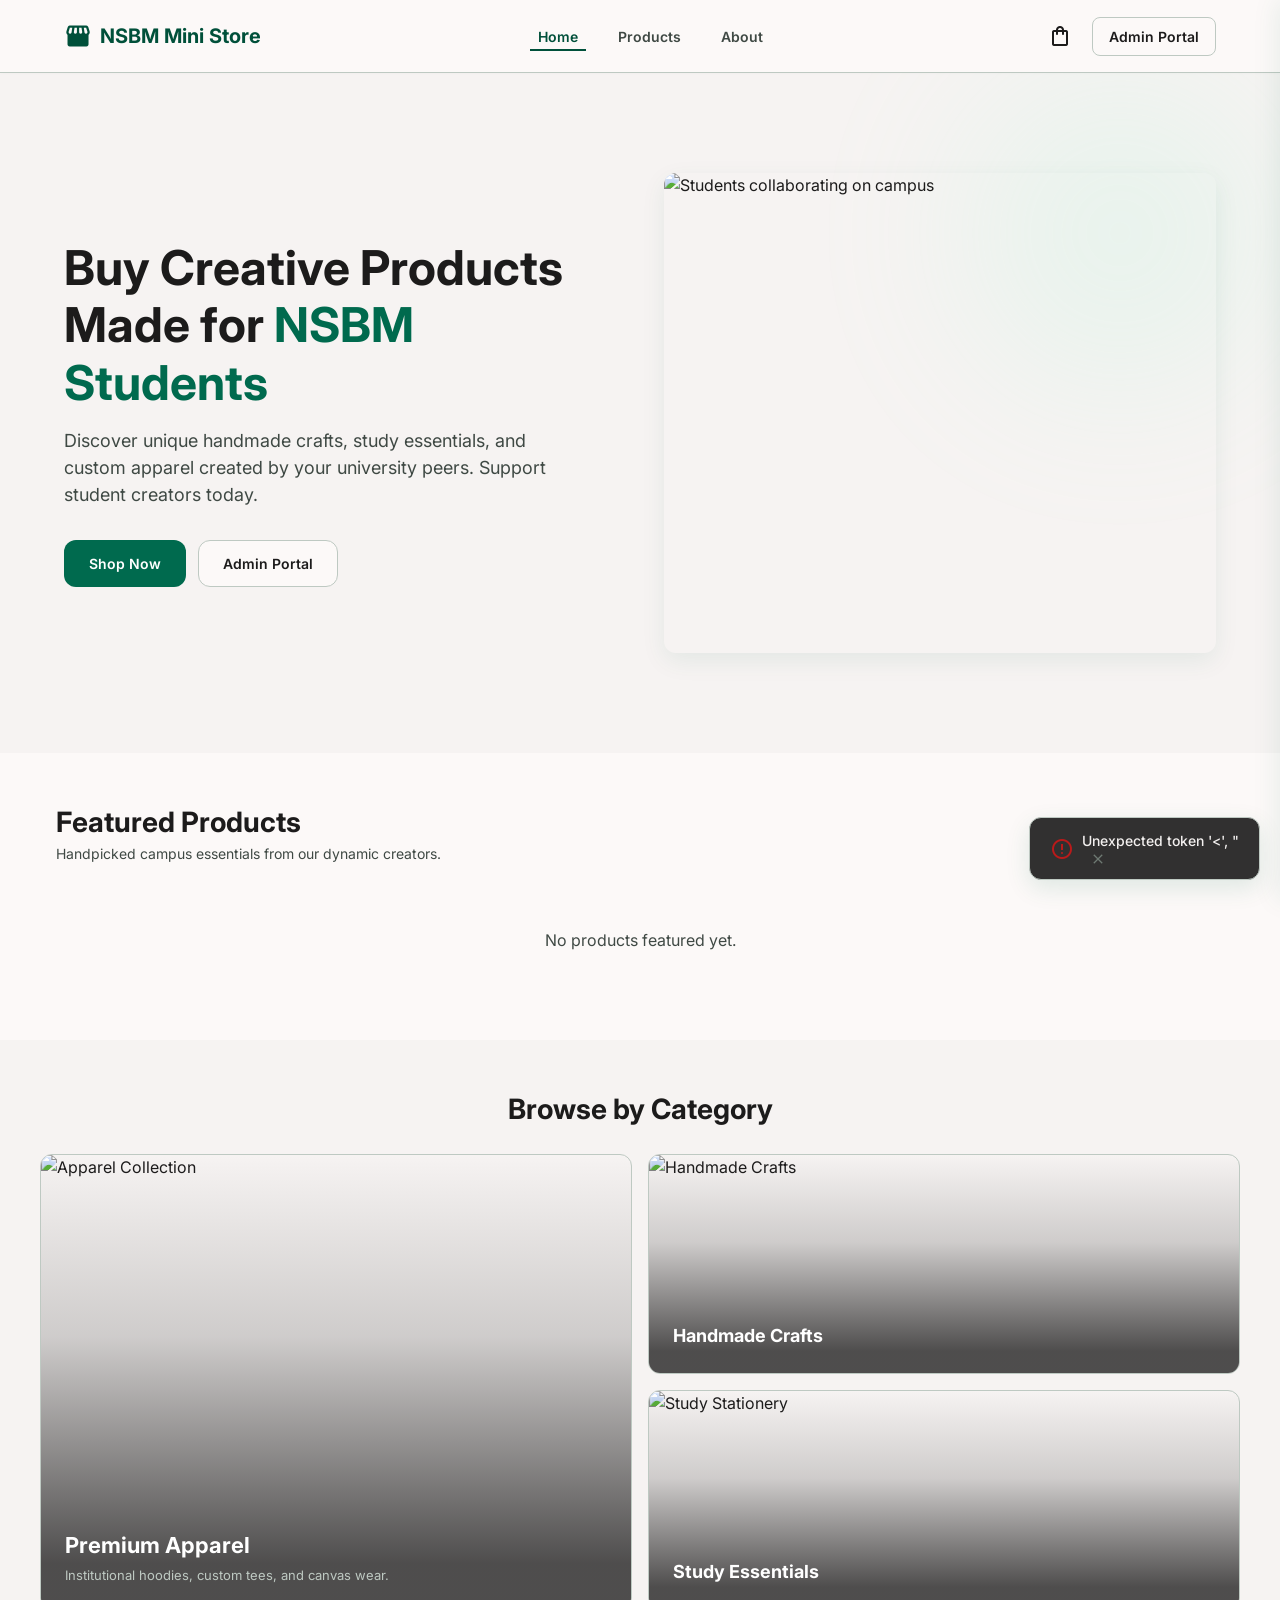
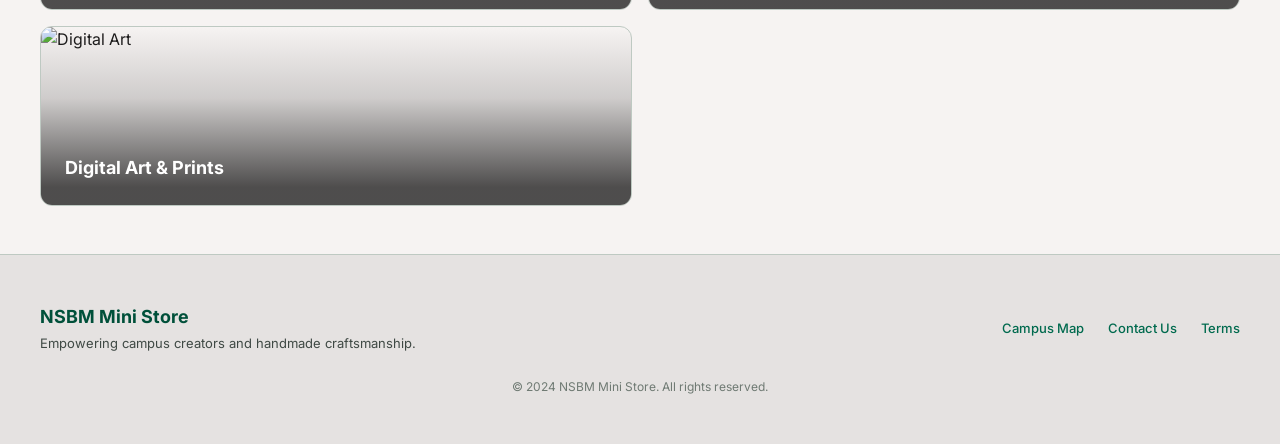
==== index.html @ 15015be6 "feat: implement admin dashboard and login pages with shared component styling" ====
<!DOCTYPE html>
<!-- NSBM Mini Store - Student Homepage -->
<!-- Saved at /d:/Project/Web/code/index.html -->
<html lang="en">
<head>
    <meta charset="UTF-8">
    <meta name="viewport" content="width=device-width, initial-scale=1.0">
    <title>NSBM Mini Store - Creative Campus Marketplace</title>
    
    <!-- Centralized CSS Styling -->
    <link rel="stylesheet" href="css/design-system.css">
    <link rel="stylesheet" href="css/components.css">
    <link rel="stylesheet" href="css/storefront.css">
    
    <!-- Google Fonts & Iconsets -->
    <link rel="stylesheet" href="https://fonts.googleapis.com/css2?family=Material+Symbols+Outlined:wght,FILL@100..700,0..1">
</head>
<body>

    <!-- Dynamic Header Navigation Bar -->
    <header class="header-container">
        <div class="header-wrap">
            <!-- Brand Logo -->
            <a href="index.html" class="brand-logo">
                <span class="material-symbols-outlined" style="font-variation-settings: 'FILL' 1; font-size: 28px;">storefront</span>
                <span>NSBM Mini Store</span>
            </a>
            
            <!-- Navigation Links -->
            <nav class="nav-links">
                <a href="index.html" class="nav-link active">Home</a>
                <a href="products.html" class="nav-link">Products</a>
                <a href="about.html" class="nav-link">About</a>
            </nav>
            
            <!-- Actions Section -->
            <div class="flex" style="display: flex; align-items: center; gap: 12px;">
                <a href="admin/login.html" class="btn btn-secondary" style="padding: 8px 16px; border-radius: var(--radius-lg);">Admin Portal</a>
            </div>
        </div>
    </header>

    <main style="flex-grow: 1;">
        
        <!-- Premium Institutional Hero Section -->
        <section class="hero-section">
            <div class="hero-wrap">
                <!-- Left Content -->
                <div class="hero-content">
                    <h1 class="hero-title">
                        Buy Creative Products Made for <span>NSBM Students</span>
                    </h1>
                    <p class="hero-desc">
                        Discover unique handmade crafts, study essentials, and custom apparel created by your university peers. Support student creators today.
                    </p>
                    <div style="display: flex; gap: 12px; margin-top: 16px;">
                        <a href="products.html" class="btn btn-primary" style="padding: 12px 24px;">Shop Now</a>
                        <a href="admin/login.html" class="btn btn-secondary" style="padding: 12px 24px;">Admin Portal</a>
                    </div>
                </div>
                <!-- Right Showcase Image -->
                <div class="hero-image-wrap">
                    <img src="https://images.unsplash.com/photo-1541339907198-e08756dedf3f?w=800" alt="Students collaborating on campus" class="hero-image">
                </div>
            </div>
            <div class="hero-bg-blur"></div>
        </section>

        <!-- Featured Products Showcase -->
        <section style="max-width: 1200px; margin: 0 auto; padding: var(--spacing-lg) var(--spacing-margin-mobile);">
            <div style="display: flex; justify-content: space-between; align-items: flex-end; margin-bottom: var(--spacing-md);">
                <div>
                    <h2 style="font-size: 28px; font-weight: 700; color: var(--color-on-surface);">Featured Products</h2>
                    <p style="font-size: 14px; color: var(--color-on-surface-variant);">Handpicked campus essentials from our dynamic creators.</p>
                </div>
                <a href="products.html" class="text-primary-container font-semibold" style="display: flex; align-items: center; gap: 4px; font-size: 14px;">
                    <span>View All Catalog</span>
                    <span class="material-symbols-outlined" style="font-size: 16px;">arrow_forward</span>
                </a>
            </div>
            
            <!-- Dynamic Grid (JS Populated) -->
            <div id="featured-products-grid" style="display: grid; grid-template-columns: repeat(auto-fill, minmax(280px, 1fr)); gap: var(--spacing-gutter);">
                <!-- Populated asynchronously via storefront.js -->
            </div>
        </section>

        <!-- Bento Grid Category Browser -->
        <section style="background-color: var(--color-surface-container-low); padding: var(--spacing-lg) var(--spacing-margin-mobile);">
            <div style="max-width: 1200px; margin: 0 auto;">
                <h2 style="font-size: 28px; font-weight: 700; color: var(--color-on-surface); text-align: center; margin-bottom: var(--spacing-md);">Browse by Category</h2>
                
                <div class="bento-grid">
                    <!-- Apparel Card -->
                    <a href="products.html?category=Apparel" class="bento-card bento-lg">
                        <img src="https://images.unsplash.com/photo-1483985988355-763728e1935b?w=600" alt="Apparel Collection">
                        <div class="bento-overlay"></div>
                        <div class="bento-content">
                            <h3 style="font-size: 22px; font-weight: 700; margin-bottom: 4px;">Premium Apparel</h3>
                            <p style="font-size: 13px; color: var(--color-outline-variant);">Institutional hoodies, custom tees, and canvas wear.</p>
                        </div>
                    </a>
                    
                    <!-- Crafts Card -->
                    <a href="products.html?category=Handmade%20Crafts" class="bento-card bento-md">
                        <img src="https://images.unsplash.com/photo-1457369804613-52c61a468e7d?w=600" alt="Handmade Crafts">
                        <div class="bento-overlay"></div>
                        <div class="bento-content">
                            <h3 style="font-size: 18px; font-weight: 700;">Handmade Crafts</h3>
                        </div>
                    </a>
                    
                    <!-- Stationery Card -->
                    <a href="products.html?category=Stationery" class="bento-card bento-md">
                        <img src="https://images.unsplash.com/photo-1456513080510-7bf3a84b82f8?w=600" alt="Study Stationery">
                        <div class="bento-overlay"></div>
                        <div class="bento-content">
                            <h3 style="font-size: 18px; font-weight: 700;">Study Essentials</h3>
                        </div>
                    </a>

                    <!-- Digital Art Card -->
                    <a href="products.html?category=Digital%20Art" class="bento-card bento-md" style="grid-column: span 2;">
                        <img src="https://images.unsplash.com/photo-1547826039-bfc35e0f1ea8?w=600" alt="Digital Art">
                        <div class="bento-overlay"></div>
                        <div class="bento-content">
                            <h3 style="font-size: 18px; font-weight: 700;">Digital Art & Prints</h3>
                        </div>
                    </a>
                </div>
            </div>
        </section>

    </main>

    <!-- Footer Area -->
    <footer style="background-color: var(--color-surface-container-highest); border-top: 1px solid var(--color-outline-variant); padding: var(--spacing-lg) var(--spacing-margin-mobile); text-align: center;">
        <div class="flex-col-md-row" style="max-width: 1200px; margin: 0 auto; justify-content: space-between; align-items: center; gap: 16px;">
            <div style="text-align: left;">
                <h3 style="font-size: 18px; font-weight: 700; color: var(--color-primary); margin-bottom: 4px;">NSBM Mini Store</h3>
                <p style="font-size: 13px; color: var(--color-on-surface-variant);">Empowering campus creators and handmade craftsmanship.</p>
            </div>
            <div style="display: flex; gap: var(--spacing-md); font-size: 13px; font-weight: 500; color: var(--color-on-surface-variant);">
                <a href="#" class="text-primary-container">Campus Map</a>
                <a href="#" class="text-primary-container">Contact Us</a>
                <a href="#" class="text-primary-container">Terms</a>
            </div>
        </div>
        <p style="font-size: 12px; color: var(--color-outline); margin-top: 24px;">© 2024 NSBM Mini Store. All rights reserved.</p>
    </footer>

    <!-- Asynchronous JS Modules -->
    <script src="js/data.js"></script>
    <script src="js/cart.js"></script>
    <script src="js/storefront.js"></script>
</body>
</html>
---- css/design-system.css ----
/* NSBM Mini Store - Core Design System & Base Resets */
/* Saved at /d:/Project/Web/code/css/design-system.css */

@import url('https://fonts.googleapis.com/css2?family=Inter:wght@400;500;600;700&display=swap');

:root {
    /* --- Harmonic Colors (Institutional Green Theme) --- */
    --color-primary: #00503a;
    --color-primary-container: #006a4e; /* Heritage Green */
    --color-on-primary: #ffffff;
    --color-primary-fixed: #9ef4d0;
    --color-on-primary-fixed: #002116;
    
    --color-secondary: #006e1c;
    --color-secondary-container: #91f78e;
    --color-on-secondary-container: #00731e;
    --color-secondary-fixed: #94f990;
    
    --color-tertiary: #424645;
    --color-tertiary-container: #5a5d5d;
    --color-on-tertiary-container: #d4d6d5;
    
    --color-background: #fcf9f8;
    --color-on-background: #1c1b1b;
    
    --color-surface: #fcf9f8;
    --color-surface-bright: #fcf9f8;
    --color-surface-dim: #dcd9d9;
    --color-surface-container: #f0eded;
    --color-surface-container-low: #f6f3f2;
    --color-surface-container-lowest: #ffffff;
    --color-surface-container-high: #eae7e7;
    --color-surface-container-highest: #e5e2e1;
    --color-on-surface: #1c1b1b;
    --color-on-surface-variant: #3f4944;
    
    --color-outline: #6f7a73;
    --color-outline-variant: #bec9c2;
    
    --color-error: #ba1a1a;
    --color-error-container: #ffdad6;
    --color-on-error: #ffffff;
    --color-on-error-container: #93000a;
    
    --color-inverse-surface: #313030;
    --color-inverse-on-surface: #f3f0ef;

    /* --- Spacing System --- */
    --spacing-base: 4px;
    --spacing-xs: 8px;
    --spacing-sm: 16px;
    --spacing-md: 24px;
    --spacing-lg: 48px;
    --spacing-xl: 80px;
    --spacing-gutter: 24px;
    --spacing-margin-mobile: 16px;
    --spacing-margin-desktop: 64px;

    /* --- Border Radius --- */
    --radius-default: 4px;
    --radius-lg: 8px;
    --radius-xl: 12px;
    --radius-full: 9999px;

    /* --- Elevations & Shadows --- */
    --shadow-level-1: 0 4px 12px rgba(0, 106, 78, 0.08);
    --shadow-level-2: 0 8px 24px rgba(0, 106, 78, 0.12);
    --shadow-level-3: 0 12px 32px rgba(0, 106, 78, 0.16);
    --shadow-admin-sm: 0 4px 12px rgba(0, 0, 0, 0.05);

    /* --- Transitions --- */
    --transition-fast: 150ms ease;
    --transition-normal: 250ms cubic-bezier(0.4, 0, 0.2, 1);
    --transition-slow: 350ms cubic-bezier(0.4, 0, 0.2, 1);
}

/* --- Base Structural Resets --- */
*, *::before, *::after {
    box-sizing: border-box;
    margin: 0;
    padding: 0;
}

html {
    scroll-behavior: smooth;
    font-size: 16px;
}

body {
    font-family: 'Inter', -apple-system, BlinkMacSystemFont, "Segoe UI", Roboto, Helvetica, Arial, sans-serif;
    background-color: var(--color-background);
    color: var(--color-on-background);
    line-height: 1.5;
    -webkit-font-smoothing: antialiased;
    -moz-osx-font-smoothing: grayscale;
    min-height: 100vh;
    display: flex;
    flex-direction: column;
}

img {
    max-width: 100%;
    display: block;
    height: auto;
}

a {
    color: inherit;
    text-decoration: none;
    transition: color var(--transition-fast);
}

button, input, select, textarea {
    font-family: inherit;
    font-size: inherit;
    color: inherit;
}

button {
    cursor: pointer;
    background: none;
    border: none;
}

/* --- Material Symbols Reset --- */
.material-symbols-outlined {
    font-variation-settings: 'FILL' 0, 'wght' 400, 'GRAD' 0, 'opsz' 24;
    display: inline-block;
    vertical-align: middle;
    line-height: 1;
}

/* --- Base Typography Helpers --- */
.text-primary { color: var(--color-primary) !important; }
.text-primary-container { color: var(--color-primary-container) !important; }
.text-secondary { color: var(--color-secondary) !important; }
.text-on-surface-variant { color: var(--color-on-surface-variant) !important; }
.text-error { color: var(--color-error) !important; }

.font-bold { font-weight: 700; }
.font-semibold { font-weight: 600; }
.font-medium { font-weight: 500; }

.line-clamp-1 {
    display: -webkit-box;
    -webkit-line-clamp: 1;
    -webkit-box-orient: vertical;
    overflow: hidden;
}

.line-clamp-2 {
    display: -webkit-box;
    -webkit-line-clamp: 2;
    -webkit-box-orient: vertical;
    overflow: hidden;
}
---- css/components.css ----
/* NSBM Mini Store - Common Reusable Styled Components */
/* Saved at /d:/Project/Web/code/css/components.css */

/* --- 1. Reusable Action Buttons --- */
.btn {
    display: inline-flex;
    align-items: center;
    justify-content: center;
    gap: var(--spacing-xs);
    padding: 10px 20px;
    border-radius: var(--radius-xl);
    font-size: 14px;
    font-weight: 600;
    text-align: center;
    transition: all var(--transition-fast);
    user-select: none;
    border: 1px solid transparent;
}

.btn-primary {
    background-color: var(--color-primary-container);
    color: var(--color-on-primary);
}
.btn-primary:hover:not(:disabled) {
    background-color: var(--color-primary);
    transform: scale(0.98);
}
.btn-primary:disabled {
    background-color: var(--color-surface-container-high);
    color: var(--color-outline);
    cursor: not-allowed;
}

.btn-secondary {
    background-color: var(--color-surface);
    border-color: var(--color-outline-variant);
    color: var(--color-on-surface);
}
.btn-secondary:hover:not(:disabled) {
    background-color: var(--color-surface-container-low);
    border-color: var(--color-outline);
}

.btn-danger {
    background-color: var(--color-error);
    color: var(--color-on-error);
}
.btn-danger:hover:not(:disabled) {
    background-color: #93000a;
}

.btn-icon {
    width: 40px;
    height: 40px;
    padding: 0;
    border-radius: var(--radius-full);
    display: inline-flex;
    align-items: center;
    justify-content: center;
    color: var(--color-on-surface-variant);
    transition: background-color var(--transition-fast), color var(--transition-fast);
}
.btn-icon:hover {
    background-color: var(--color-surface-container-low);
    color: var(--color-primary);
}

/* --- 2. Interactive Input Fields --- */
.input-field {
    width: 100%;
    padding: 10px 16px;
    background-color: var(--color-surface-container-lowest);
    border: 1px solid var(--color-outline-variant);
    border-radius: var(--radius-xl);
    outline: none;
    font-size: 14px;
    transition: border-color var(--transition-fast), box-shadow var(--transition-fast);
}
.input-field:focus {
    border-color: var(--color-primary-container);
    box-shadow: 0 0 0 4px rgba(0, 106, 78, 0.1);
}
.input-field::placeholder {
    color: var(--color-outline);
}

/* --- 3. Persistent Sticky Header TopNavBar --- */
.header-container {
    background-color: var(--color-surface);
    border-bottom: 1px solid var(--color-outline-variant);
    box-shadow: 0 1px 3px rgba(0,0,0,0.02);
    position: sticky;
    top: 0;
    z-index: 100;
    width: 100%;
}
.header-wrap {
    display: flex;
    justify-content: space-between;
    align-items: center;
    width: 100%;
    max-width: 1280px;
    margin: 0 auto;
    padding: 16px var(--spacing-margin-mobile);
}
@media (min-width: 768px) {
    .header-wrap {
        padding: 16px var(--spacing-margin-desktop);
    }
}

.brand-logo {
    font-size: 20px;
    font-weight: 700;
    color: var(--color-primary);
    display: flex;
    align-items: center;
    gap: var(--spacing-xs);
}

.nav-links {
    display: none;
}
@media (min-width: 768px) {
    .nav-links {
        display: flex;
        align-items: center;
        gap: var(--spacing-gutter);
    }
}
.nav-link {
    font-size: 14px;
    font-weight: 600;
    color: var(--color-on-surface-variant);
    padding: 4px 8px;
    border-radius: var(--radius-lg);
    transition: all var(--transition-fast);
}
.nav-link:hover {
    color: var(--color-primary);
    background-color: var(--color-surface-container-low);
}
.nav-link.active {
    color: var(--color-primary);
    border-bottom: 2px solid var(--color-primary);
    border-radius: 0;
    padding-bottom: 2px;
}

.cart-trigger-btn {
    position: relative;
    display: flex;
    align-items: center;
    justify-content: center;
    width: 40px;
    height: 40px;
    border-radius: var(--radius-full);
    transition: background-color var(--transition-fast);
}
.cart-trigger-btn:hover {
    background-color: var(--color-surface-container-low);
}
.cart-badge {
    position: absolute;
    top: -2px;
    right: -2px;
    background-color: var(--color-primary);
    color: var(--color-on-primary);
    font-size: 10px;
    font-weight: 700;
    width: 20px;
    height: 20px;
    border-radius: var(--radius-full);
    display: flex;
    align-items: center;
    justify-content: center;
    border: 2px solid var(--color-surface);
    transition: transform var(--transition-normal), opacity var(--transition-normal);
}

/* --- 4. Interactive E-Commerce Product Cards --- */
.product-card {
    background-color: var(--color-surface-container-lowest);
    border-radius: 16px;
    overflow: hidden;
    border: 1px solid rgba(190, 201, 194, 0.25);
    box-shadow: var(--shadow-level-1);
    display: flex;
    flex-direction: column;
    height: 100%;
    transition: transform var(--transition-normal), box-shadow var(--transition-normal);
}
.product-card:hover {
    transform: translateY(-4px);
    box-shadow: var(--shadow-level-2);
}

.product-card-image-wrap {
    height: 192px;
    position: relative;
    overflow: hidden;
    background-color: var(--color-surface-container-high);
}
.product-card-image {
    width: 100%;
    height: 100%;
    object-fit: cover;
    transition: transform var(--transition-slow);
}
.product-card:hover .product-card-image {
    transform: scale(1.04);
}

.product-card-badge {
    position: absolute;
    top: 12px;
    left: 12px;
    font-size: 11px;
    font-weight: 600;
    padding: 4px 10px;
    border-radius: var(--radius-full);
    box-shadow: 0 2px 4px rgba(0,0,0,0.05);
}

.badge-apparel { background-color: var(--color-primary-fixed); color: var(--color-on-primary-fixed); }
.badge-stationery { background-color: var(--color-tertiary-container); color: var(--color-on-tertiary-container); }
.badge-crafts { background-color: var(--color-secondary-container); color: var(--color-on-secondary-container); }
.badge-default { background-color: var(--color-error-container); color: var(--color-on-error-container); }

.out-of-stock-overlay {
    position: absolute;
    inset: 0;
    background-color: rgba(49, 48, 48, 0.3);
    backdrop-filter: blur(1px);
    display: flex;
    align-items: center;
    justify-content: center;
}
.out-of-stock-label {
    background-color: var(--color-error);
    color: var(--color-on-error);
    font-size: 11px;
    font-weight: 600;
    padding: 6px 16px;
    border-radius: var(--radius-full);
}

.product-card-content {
    padding: var(--spacing-sm);
    display: flex;
    flex-direction: column;
    flex-grow: 1;
}
.product-card-title {
    font-size: 18px;
    font-weight: 600;
    color: var(--color-on-surface);
    margin-bottom: var(--spacing-base);
}
.product-card-desc {
    font-size: 13px;
    color: var(--color-on-surface-variant);
    margin-bottom: var(--spacing-sm);
    flex-grow: 1;
}
.product-card-footer {
    display: flex;
    align-items: center;
    justify-content: space-between;
    margin-bottom: var(--spacing-sm);
}
.product-card-price {
    font-size: 18px;
    font-weight: 700;
    color: var(--color-primary);
}

/* --- 5. Custom Slide-Over Shopping Cart Drawer --- */
#cart-drawer-container {
    position: fixed;
    inset: 0;
    z-index: 200;
    display: flex;
    justify-content: flex-end;
}
.drawer-backdrop {
    position: absolute;
    inset: 0;
    background-color: var(--color-inverse-surface);
    opacity: 0;
    transition: opacity var(--transition-normal);
}
.drawer-panel {
    position: relative;
    width: 100%;
    max-width: 440px;
    height: 100%;
    background-color: var(--color-surface);
    box-shadow: -4px 0 24px rgba(0, 106, 78, 0.08);
    border-left: 1px solid var(--color-outline-variant);
    display: flex;
    flex-direction: column;
    transform: translateX(100%);
    transition: transform var(--transition-normal);
}

.drawer-head {
    display: flex;
    justify-content: space-between;
    align-items: center;
    padding: var(--spacing-sm) var(--spacing-md);
    border-bottom: 1px solid var(--color-outline-variant);
    background-color: var(--color-surface-container-low);
}
.drawer-title {
    display: flex;
    align-items: center;
    gap: var(--spacing-xs);
    color: var(--color-primary);
    font-size: 20px;
    font-weight: 600;
}
.drawer-body {
    flex-grow: 1;
    overflow-y: auto;
    padding: var(--spacing-md);
    background-color: var(--color-surface-bright);
}
.drawer-footer {
    padding: var(--spacing-md);
    background-color: var(--color-surface-container);
    border-top: 1px solid var(--color-outline-variant);
    display: flex;
    flex-direction: column;
    gap: var(--spacing-sm);
}

/* --- 6. Admin Portal Inline Inventory Tables --- */
.admin-table-card {
    background-color: var(--color-surface);
    border-radius: 12px;
    border: 1px solid var(--color-outline-variant);
    box-shadow: var(--shadow-admin-sm);
    overflow: hidden;
}
.admin-table-head-bar {
    padding: var(--spacing-md);
    border-bottom: 1px solid var(--color-outline-variant);
    display: flex;
    justify-content: space-between;
    align-items: center;
    background-color: var(--color-surface-bright);
}
.admin-table-wrap {
    width: 100%;
    overflow-x: auto;
}
.admin-table {
    width: 100%;
    border-collapse: collapse;
    text-align: left;
}
.admin-table th {
    background-color: var(--color-surface-container-lowest);
    border-bottom: 1px solid var(--color-outline-variant);
    padding: 16px;
    font-size: 12px;
    font-weight: 600;
    text-transform: uppercase;
    color: var(--color-on-surface-variant);
    letter-spacing: 0.05em;
}
.admin-table td {
    padding: 16px;
    border-bottom: 1px solid var(--color-outline-variant);
    font-size: 14px;
    vertical-align: middle;
}
.admin-table tbody tr:hover {
    background-color: var(--color-surface-container-low);
}

/* --- 7. Status Custom Pill Tags --- */
.status-pill {
    display: inline-flex;
    align-items: center;
    gap: var(--spacing-xs);
    padding: 4px 12px;
    border-radius: var(--radius-full);
    font-size: 12px;
    font-weight: 600;
}
.pill-pending { background-color: var(--color-error-container); color: var(--color-on-error-container); }
.pill-approved { background-color: var(--color-primary-fixed); color: var(--color-on-primary-fixed); }
.pill-completed { background-color: var(--color-secondary-container); color: var(--color-on-secondary-container); }
.pill-cancelled { background-color: var(--color-surface-container-highest); color: var(--color-on-surface-variant); }

/* --- 8. Overlay Modal Pop-Up Dialogues --- */
.modal-overlay {
    position: fixed;
    inset: 0;
    z-index: 300;
    background-color: rgba(49, 48, 48, 0.4);
    backdrop-filter: blur(2px);
    display: flex;
    align-items: center;
    justify-content: center;
    opacity: 0;
    pointer-events: none;
    transition: opacity var(--transition-normal);
}
.modal-overlay.open {
    opacity: 1;
    pointer-events: auto;
}
.modal-container {
    width: 90%;
    max-width: 480px;
    background-color: var(--color-surface);
    border-radius: 16px;
    box-shadow: var(--shadow-level-3);
    border: 1px solid var(--color-outline-variant);
    padding: var(--spacing-md);
    transform: translateY(20px);
    transition: transform var(--transition-normal);
}
.modal-overlay.open .modal-container {
    transform: translateY(0);
}

/* --- 9. Responsive Flex Utilities --- */
.flex-col-md-row {
    display: flex;
    flex-direction: column;
}
@media (min-width: 768px) {
    .flex-col-md-row {
        flex-direction: row;
    }
}
---- css/storefront.css ----
/* NSBM Mini Store - Customer Storefront Custom Page Styles */
/* Saved at /d:/Project/Web/code/css/storefront.css */

/* --- 1. Home Page Hero Section --- */
.hero-section {
    position: relative;
    background-color: var(--color-surface-container-low);
    overflow: hidden;
    padding: var(--spacing-xl) var(--spacing-margin-mobile);
}
@media (min-width: 768px) {
    .hero-section {
        padding: 100px var(--spacing-margin-desktop);
    }
}
.hero-wrap {
    max-width: 1200px;
    margin: 0 auto;
    display: flex;
    flex-direction: column;
    gap: var(--spacing-lg);
    align-items: center;
    position: relative;
    z-index: 10;
}
@media (min-width: 768px) {
    .hero-wrap {
        flex-direction: row;
    }
}

.hero-content {
    flex: 1;
    display: flex;
    flex-direction: column;
    gap: var(--spacing-sm);
}
.hero-title {
    font-size: 32px;
    font-weight: 700;
    line-height: 1.2;
    color: var(--color-on-surface);
}
@media (min-width: 768px) {
    .hero-title {
        font-size: 48px;
    }
}
.hero-title span {
    color: var(--color-primary-container);
}
.hero-desc {
    font-size: 16px;
    color: var(--color-on-surface-variant);
    max-width: 500px;
}
@media (min-width: 768px) {
    .hero-desc {
        font-size: 18px;
    }
}

.hero-image-wrap {
    flex: 1;
    width: 100%;
    height: 280px;
    border-radius: var(--radius-xl);
    overflow: hidden;
    box-shadow: 0 8px 24px rgba(0, 106, 78, 0.08);
}
@media (min-width: 768px) {
    .hero-image-wrap {
        height: 480px;
    }
}
.hero-image {
    width: 100%;
    height: 100%;
    object-fit: cover;
}

.hero-bg-blur {
    position: absolute;
    top: 0;
    right: 0;
    width: 320px;
    height: 320px;
    background-color: var(--color-primary-fixed);
    opacity: 0.15;
    border-radius: var(--radius-full);
    filter: blur(80px);
    pointer-events: none;
    z-index: 1;
}

/* --- 2. Bento-Style Category Gallery Grid --- */
.bento-grid {
    display: grid;
    grid-template-columns: 1fr;
    gap: 16px;
    margin-top: var(--spacing-md);
}
@media (min-width: 768px) {
    .bento-grid {
        grid-template-columns: repeat(4, 1fr);
        grid-template-rows: repeat(2, 220px);
    }
}

.bento-card {
    position: relative;
    border-radius: var(--radius-xl);
    overflow: hidden;
    display: flex;
    flex-direction: column;
    justify-content: flex-end;
    min-height: 180px;
    border: 1px solid var(--color-outline-variant);
}
.bento-card img {
    position: absolute;
    inset: 0;
    width: 100%;
    height: 100%;
    object-fit: cover;
    transition: transform var(--transition-slow);
    z-index: 1;
}
.bento-card:hover img {
    transform: scale(1.05);
}
.bento-overlay {
    position: absolute;
    inset: 0;
    background: linear-gradient(to top, rgba(49, 48, 48, 0.85) 10%, rgba(49, 48, 48, 0.2) 60%, transparent 100%);
    z-index: 2;
}
.bento-content {
    position: relative;
    z-index: 3;
    padding: var(--spacing-md);
    color: var(--color-on-primary);
}

@media (min-width: 768px) {
    .bento-lg {
        grid-column: span 2;
        grid-row: span 2;
    }
    .bento-md {
        grid-column: span 2;
        grid-row: span 1;
    }
}

/* --- 3. Filter Category Chips Bar --- */
.chips-bar {
    display: flex;
    flex-wrap: wrap;
    gap: var(--spacing-xs);
    margin-bottom: var(--spacing-md);
}
.chip {
    padding: 8px 20px;
    border-radius: var(--radius-full);
    font-size: 13px;
    font-weight: 600;
    border: 1px solid var(--color-outline-variant);
    background-color: var(--color-surface-container);
    color: var(--color-on-surface-variant);
    transition: all var(--transition-fast);
}
.chip:hover {
    background-color: var(--color-surface-container-high);
}
.chip.active {
    background-color: var(--color-primary-container);
    border-color: var(--color-primary-container);
    color: var(--color-on-primary);
}

/* --- 4. Product Details Split Section --- */
.details-container {
    display: grid;
    grid-template-columns: 1fr;
    gap: var(--spacing-lg);
    max-width: 1200px;
    margin: 0 auto;
}
@media (min-width: 768px) {
    .details-container {
        grid-template-columns: 1.1fr 0.9fr;
    }
}

.details-image-card {
    background-color: var(--color-surface-container-low);
    border-radius: 20px;
    overflow: hidden;
    border: 1px solid var(--color-outline-variant);
    height: 320px;
    box-shadow: var(--shadow-level-1);
}
@media (min-width: 768px) {
    .details-image-card {
        height: 520px;
    }
}
.details-image {
    width: 100%;
    height: 100%;
    object-fit: cover;
}

.details-info {
    display: flex;
    flex-direction: column;
    gap: var(--spacing-sm);
    justify-content: center;
}

/* --- 5. Checkout Two-Column Layout --- */
.checkout-container {
    display: grid;
    grid-template-columns: 1fr;
    gap: var(--spacing-lg);
    align-items: start;
    max-width: 1200px;
    margin: 0 auto;
}
@media (min-width: 992px) {
    .checkout-container {
        grid-template-columns: 1.2fr 0.8fr;
    }
}

.checkout-form-card {
    background-color: var(--color-surface);
    border: 1px solid var(--color-outline-variant);
    border-radius: var(--radius-xl);
    padding: var(--spacing-md);
    box-shadow: var(--shadow-level-1);
}

.checkout-summary-card {
    background-color: var(--color-surface-container-low);
    border: 1px solid var(--color-outline-variant);
    border-radius: var(--radius-xl);
    padding: var(--spacing-md);
    box-shadow: var(--shadow-level-1);
}
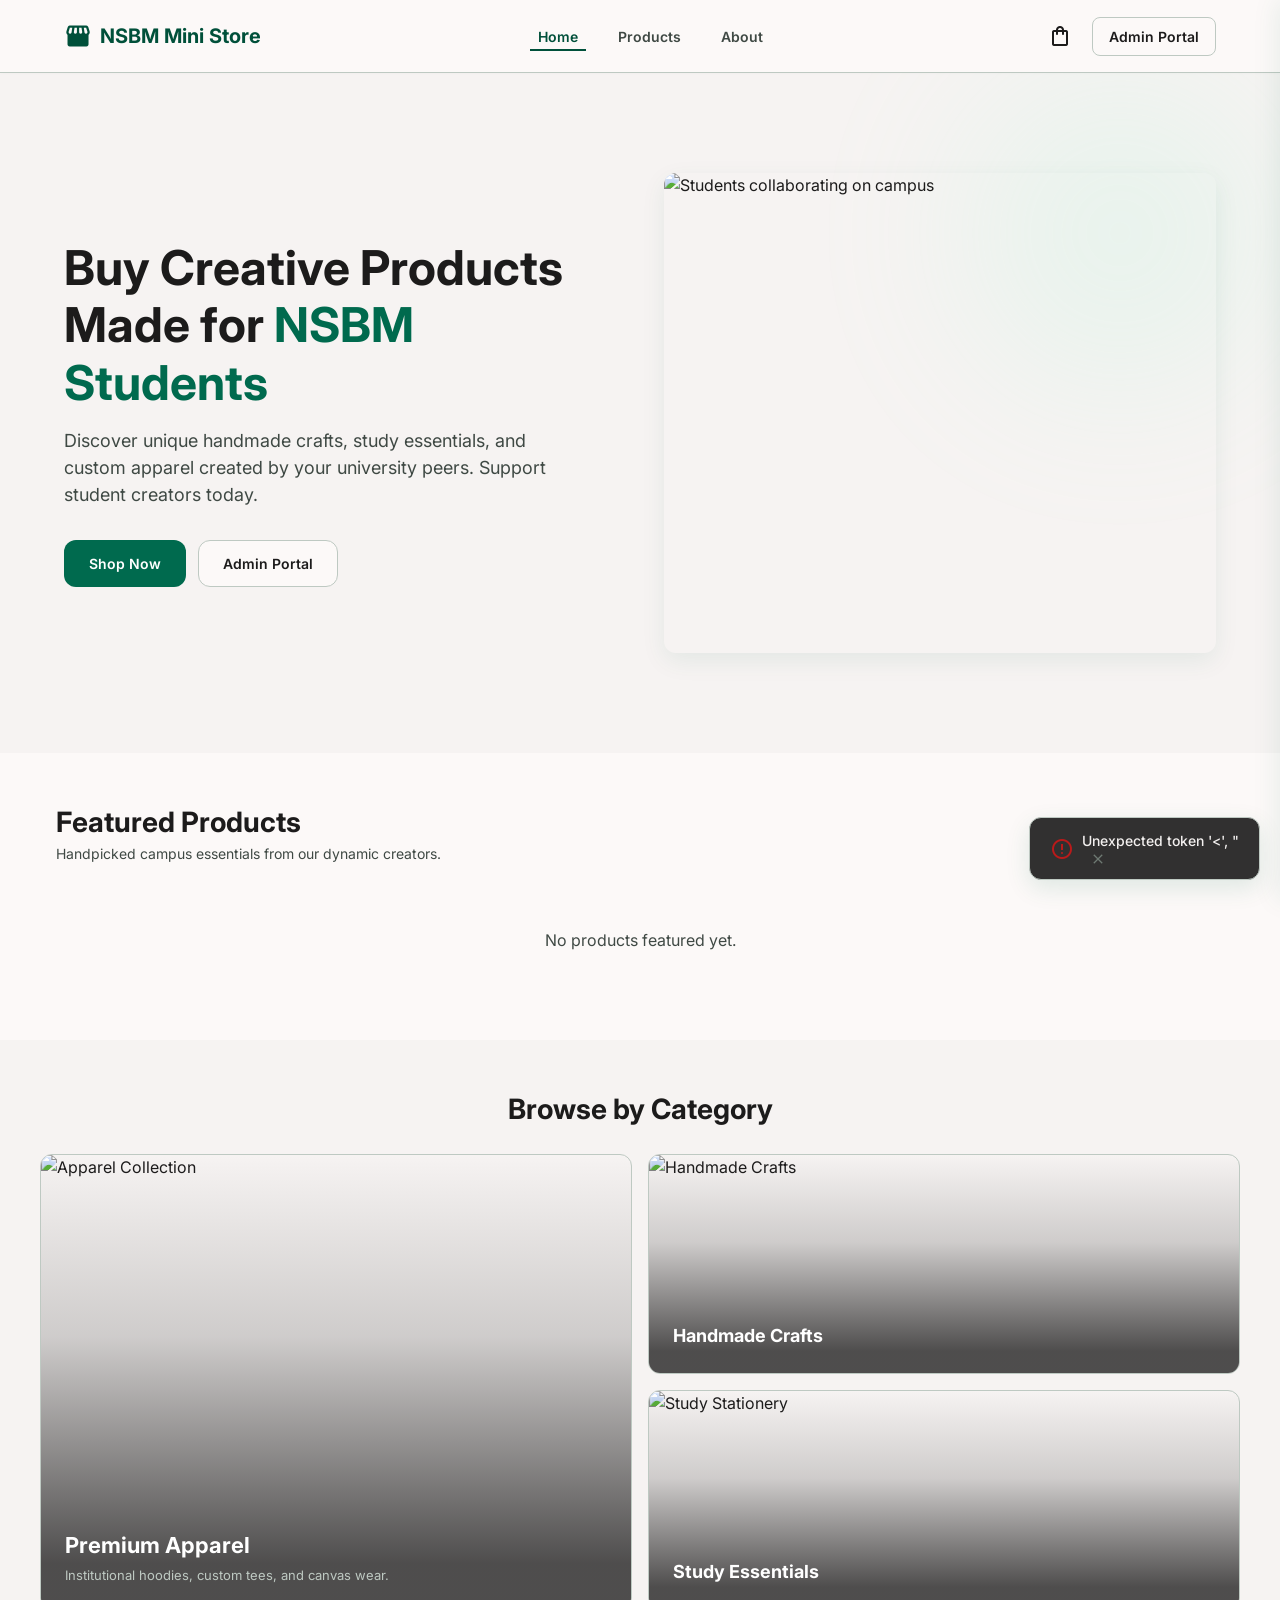
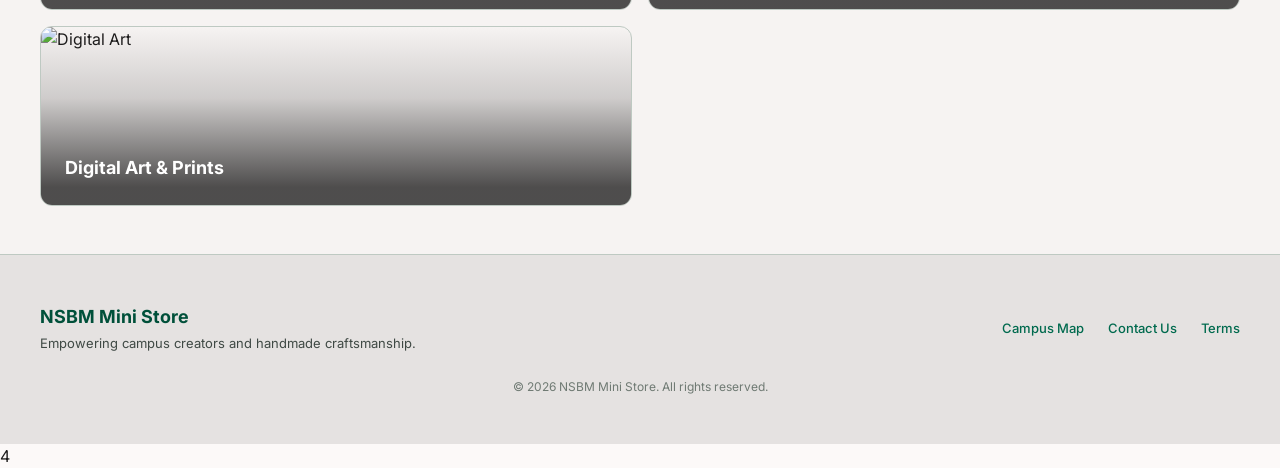
==== commit f2e6c546: "refactor: format HTML structure and add VS Code editor settings" ====
--- a/index.html
+++ b/index.html
@@ -2,19 +2,22 @@
 <!-- NSBM Mini Store - Student Homepage -->
 <!-- Saved at /d:/Project/Web/code/index.html -->
 <html lang="en">
+
 <head>
     <meta charset="UTF-8">
     <meta name="viewport" content="width=device-width, initial-scale=1.0">
     <title>NSBM Mini Store - Creative Campus Marketplace</title>
-    
+
     <!-- Centralized CSS Styling -->
     <link rel="stylesheet" href="css/design-system.css">
     <link rel="stylesheet" href="css/components.css">
     <link rel="stylesheet" href="css/storefront.css">
-    
+
     <!-- Google Fonts & Iconsets -->
-    <link rel="stylesheet" href="https://fonts.googleapis.com/css2?family=Material+Symbols+Outlined:wght,FILL@100..700,0..1">
+    <link rel="stylesheet"
+        href="https://fonts.googleapis.com/css2?family=Material+Symbols+Outlined:wght,FILL@100..700,0..1">
 </head>
+
 <body>
 
     <!-- Dynamic Header Navigation Bar -->
@@ -22,26 +25,28 @@
         <div class="header-wrap">
             <!-- Brand Logo -->
             <a href="index.html" class="brand-logo">
-                <span class="material-symbols-outlined" style="font-variation-settings: 'FILL' 1; font-size: 28px;">storefront</span>
+                <span class="material-symbols-outlined"
+                    style="font-variation-settings: 'FILL' 1; font-size: 28px;">storefront</span>
                 <span>NSBM Mini Store</span>
             </a>
-            
+
             <!-- Navigation Links -->
             <nav class="nav-links">
                 <a href="index.html" class="nav-link active">Home</a>
                 <a href="products.html" class="nav-link">Products</a>
                 <a href="about.html" class="nav-link">About</a>
             </nav>
-            
+
             <!-- Actions Section -->
             <div class="flex" style="display: flex; align-items: center; gap: 12px;">
-                <a href="admin/login.html" class="btn btn-secondary" style="padding: 8px 16px; border-radius: var(--radius-lg);">Admin Portal</a>
+                <a href="admin/login.html" class="btn btn-secondary"
+                    style="padding: 8px 16px; border-radius: var(--radius-lg);">Admin Portal</a>
             </div>
         </div>
     </header>
 
     <main style="flex-grow: 1;">
-        
+
         <!-- Premium Institutional Hero Section -->
         <section class="hero-section">
             <div class="hero-wrap">
@@ -51,16 +56,19 @@
                         Buy Creative Products Made for <span>NSBM Students</span>
                     </h1>
                     <p class="hero-desc">
-                        Discover unique handmade crafts, study essentials, and custom apparel created by your university peers. Support student creators today.
+                        Discover unique handmade crafts, study essentials, and custom apparel created by your university
+                        peers. Support student creators today.
                     </p>
                     <div style="display: flex; gap: 12px; margin-top: 16px;">
                         <a href="products.html" class="btn btn-primary" style="padding: 12px 24px;">Shop Now</a>
-                        <a href="admin/login.html" class="btn btn-secondary" style="padding: 12px 24px;">Admin Portal</a>
+                        <a href="admin/login.html" class="btn btn-secondary" style="padding: 12px 24px;">Admin
+                            Portal</a>
                     </div>
                 </div>
                 <!-- Right Showcase Image -->
                 <div class="hero-image-wrap">
-                    <img src="https://images.unsplash.com/photo-1541339907198-e08756dedf3f?w=800" alt="Students collaborating on campus" class="hero-image">
+                    <img src="https://images.unsplash.com/photo-1541339907198-e08756dedf3f?w=800"
+                        alt="Students collaborating on campus" class="hero-image">
                 </div>
             </div>
             <div class="hero-bg-blur"></div>
@@ -68,51 +76,63 @@
 
         <!-- Featured Products Showcase -->
         <section style="max-width: 1200px; margin: 0 auto; padding: var(--spacing-lg) var(--spacing-margin-mobile);">
-            <div style="display: flex; justify-content: space-between; align-items: flex-end; margin-bottom: var(--spacing-md);">
+            <div
+                style="display: flex; justify-content: space-between; align-items: flex-end; margin-bottom: var(--spacing-md);">
                 <div>
-                    <h2 style="font-size: 28px; font-weight: 700; color: var(--color-on-surface);">Featured Products</h2>
-                    <p style="font-size: 14px; color: var(--color-on-surface-variant);">Handpicked campus essentials from our dynamic creators.</p>
+                    <h2 style="font-size: 28px; font-weight: 700; color: var(--color-on-surface);">Featured Products
+                    </h2>
+                    <p style="font-size: 14px; color: var(--color-on-surface-variant);">Handpicked campus essentials
+                        from our dynamic creators.</p>
                 </div>
-                <a href="products.html" class="text-primary-container font-semibold" style="display: flex; align-items: center; gap: 4px; font-size: 14px;">
+                <a href="products.html" class="text-primary-container font-semibold"
+                    style="display: flex; align-items: center; gap: 4px; font-size: 14px;">
                     <span>View All Catalog</span>
                     <span class="material-symbols-outlined" style="font-size: 16px;">arrow_forward</span>
                 </a>
             </div>
-            
+
             <!-- Dynamic Grid (JS Populated) -->
-            <div id="featured-products-grid" style="display: grid; grid-template-columns: repeat(auto-fill, minmax(280px, 1fr)); gap: var(--spacing-gutter);">
+            <div id="featured-products-grid"
+                style="display: grid; grid-template-columns: repeat(auto-fill, minmax(280px, 1fr)); gap: var(--spacing-gutter);">
                 <!-- Populated asynchronously via storefront.js -->
             </div>
         </section>
 
         <!-- Bento Grid Category Browser -->
-        <section style="background-color: var(--color-surface-container-low); padding: var(--spacing-lg) var(--spacing-margin-mobile);">
+        <section
+            style="background-color: var(--color-surface-container-low); padding: var(--spacing-lg) var(--spacing-margin-mobile);">
             <div style="max-width: 1200px; margin: 0 auto;">
-                <h2 style="font-size: 28px; font-weight: 700; color: var(--color-on-surface); text-align: center; margin-bottom: var(--spacing-md);">Browse by Category</h2>
-                
+                <h2
+                    style="font-size: 28px; font-weight: 700; color: var(--color-on-surface); text-align: center; margin-bottom: var(--spacing-md);">
+                    Browse by Category</h2>
+
                 <div class="bento-grid">
                     <!-- Apparel Card -->
                     <a href="products.html?category=Apparel" class="bento-card bento-lg">
-                        <img src="https://images.unsplash.com/photo-1483985988355-763728e1935b?w=600" alt="Apparel Collection">
+                        <img src="https://images.unsplash.com/photo-1483985988355-763728e1935b?w=600"
+                            alt="Apparel Collection">
                         <div class="bento-overlay"></div>
                         <div class="bento-content">
                             <h3 style="font-size: 22px; font-weight: 700; margin-bottom: 4px;">Premium Apparel</h3>
-                            <p style="font-size: 13px; color: var(--color-outline-variant);">Institutional hoodies, custom tees, and canvas wear.</p>
+                            <p style="font-size: 13px; color: var(--color-outline-variant);">Institutional hoodies,
+                                custom tees, and canvas wear.</p>
                         </div>
                     </a>
-                    
+
                     <!-- Crafts Card -->
                     <a href="products.html?category=Handmade%20Crafts" class="bento-card bento-md">
-                        <img src="https://images.unsplash.com/photo-1457369804613-52c61a468e7d?w=600" alt="Handmade Crafts">
+                        <img src="https://images.unsplash.com/photo-1457369804613-52c61a468e7d?w=600"
+                            alt="Handmade Crafts">
                         <div class="bento-overlay"></div>
                         <div class="bento-content">
                             <h3 style="font-size: 18px; font-weight: 700;">Handmade Crafts</h3>
                         </div>
                     </a>
-                    
+
                     <!-- Stationery Card -->
                     <a href="products.html?category=Stationery" class="bento-card bento-md">
-                        <img src="https://images.unsplash.com/photo-1456513080510-7bf3a84b82f8?w=600" alt="Study Stationery">
+                        <img src="https://images.unsplash.com/photo-1456513080510-7bf3a84b82f8?w=600"
+                            alt="Study Stationery">
                         <div class="bento-overlay"></div>
                         <div class="bento-content">
                             <h3 style="font-size: 18px; font-weight: 700;">Study Essentials</h3>
@@ -120,7 +140,8 @@
                     </a>
 
                     <!-- Digital Art Card -->
-                    <a href="products.html?category=Digital%20Art" class="bento-card bento-md" style="grid-column: span 2;">
+                    <a href="products.html?category=Digital%20Art" class="bento-card bento-md"
+                        style="grid-column: span 2;">
                         <img src="https://images.unsplash.com/photo-1547826039-bfc35e0f1ea8?w=600" alt="Digital Art">
                         <div class="bento-overlay"></div>
                         <div class="bento-content">
@@ -134,24 +155,31 @@
     </main>
 
     <!-- Footer Area -->
-    <footer style="background-color: var(--color-surface-container-highest); border-top: 1px solid var(--color-outline-variant); padding: var(--spacing-lg) var(--spacing-margin-mobile); text-align: center;">
-        <div class="flex-col-md-row" style="max-width: 1200px; margin: 0 auto; justify-content: space-between; align-items: center; gap: 16px;">
+    <footer
+        style="background-color: var(--color-surface-container-highest); border-top: 1px solid var(--color-outline-variant); padding: var(--spacing-lg) var(--spacing-margin-mobile); text-align: center;">
+        <div class="flex-col-md-row"
+            style="max-width: 1200px; margin: 0 auto; justify-content: space-between; align-items: center; gap: 16px;">
             <div style="text-align: left;">
-                <h3 style="font-size: 18px; font-weight: 700; color: var(--color-primary); margin-bottom: 4px;">NSBM Mini Store</h3>
-                <p style="font-size: 13px; color: var(--color-on-surface-variant);">Empowering campus creators and handmade craftsmanship.</p>
+                <h3 style="font-size: 18px; font-weight: 700; color: var(--color-primary); margin-bottom: 4px;">NSBM
+                    Mini Store</h3>
+                <p style="font-size: 13px; color: var(--color-on-surface-variant);">Empowering campus creators and
+                    handmade craftsmanship.</p>
             </div>
-            <div style="display: flex; gap: var(--spacing-md); font-size: 13px; font-weight: 500; color: var(--color-on-surface-variant);">
+            <div
+                style="display: flex; gap: var(--spacing-md); font-size: 13px; font-weight: 500; color: var(--color-on-surface-variant);">
                 <a href="#" class="text-primary-container">Campus Map</a>
                 <a href="#" class="text-primary-container">Contact Us</a>
                 <a href="#" class="text-primary-container">Terms</a>
             </div>
         </div>
-        <p style="font-size: 12px; color: var(--color-outline); margin-top: 24px;">© 2024 NSBM Mini Store. All rights reserved.</p>
+        <p style="font-size: 12px; color: var(--color-outline); margin-top: 24px;">© 2026 NSBM Mini Store. All rights
+            reserved.</p>
     </footer>
 
-    <!-- Asynchronous JS Modules -->
+    <!-- Asynchronous JS Modules -->4
     <script src="js/data.js"></script>
     <script src="js/cart.js"></script>
     <script src="js/storefront.js"></script>
 </body>
-</html>
+
+</html>
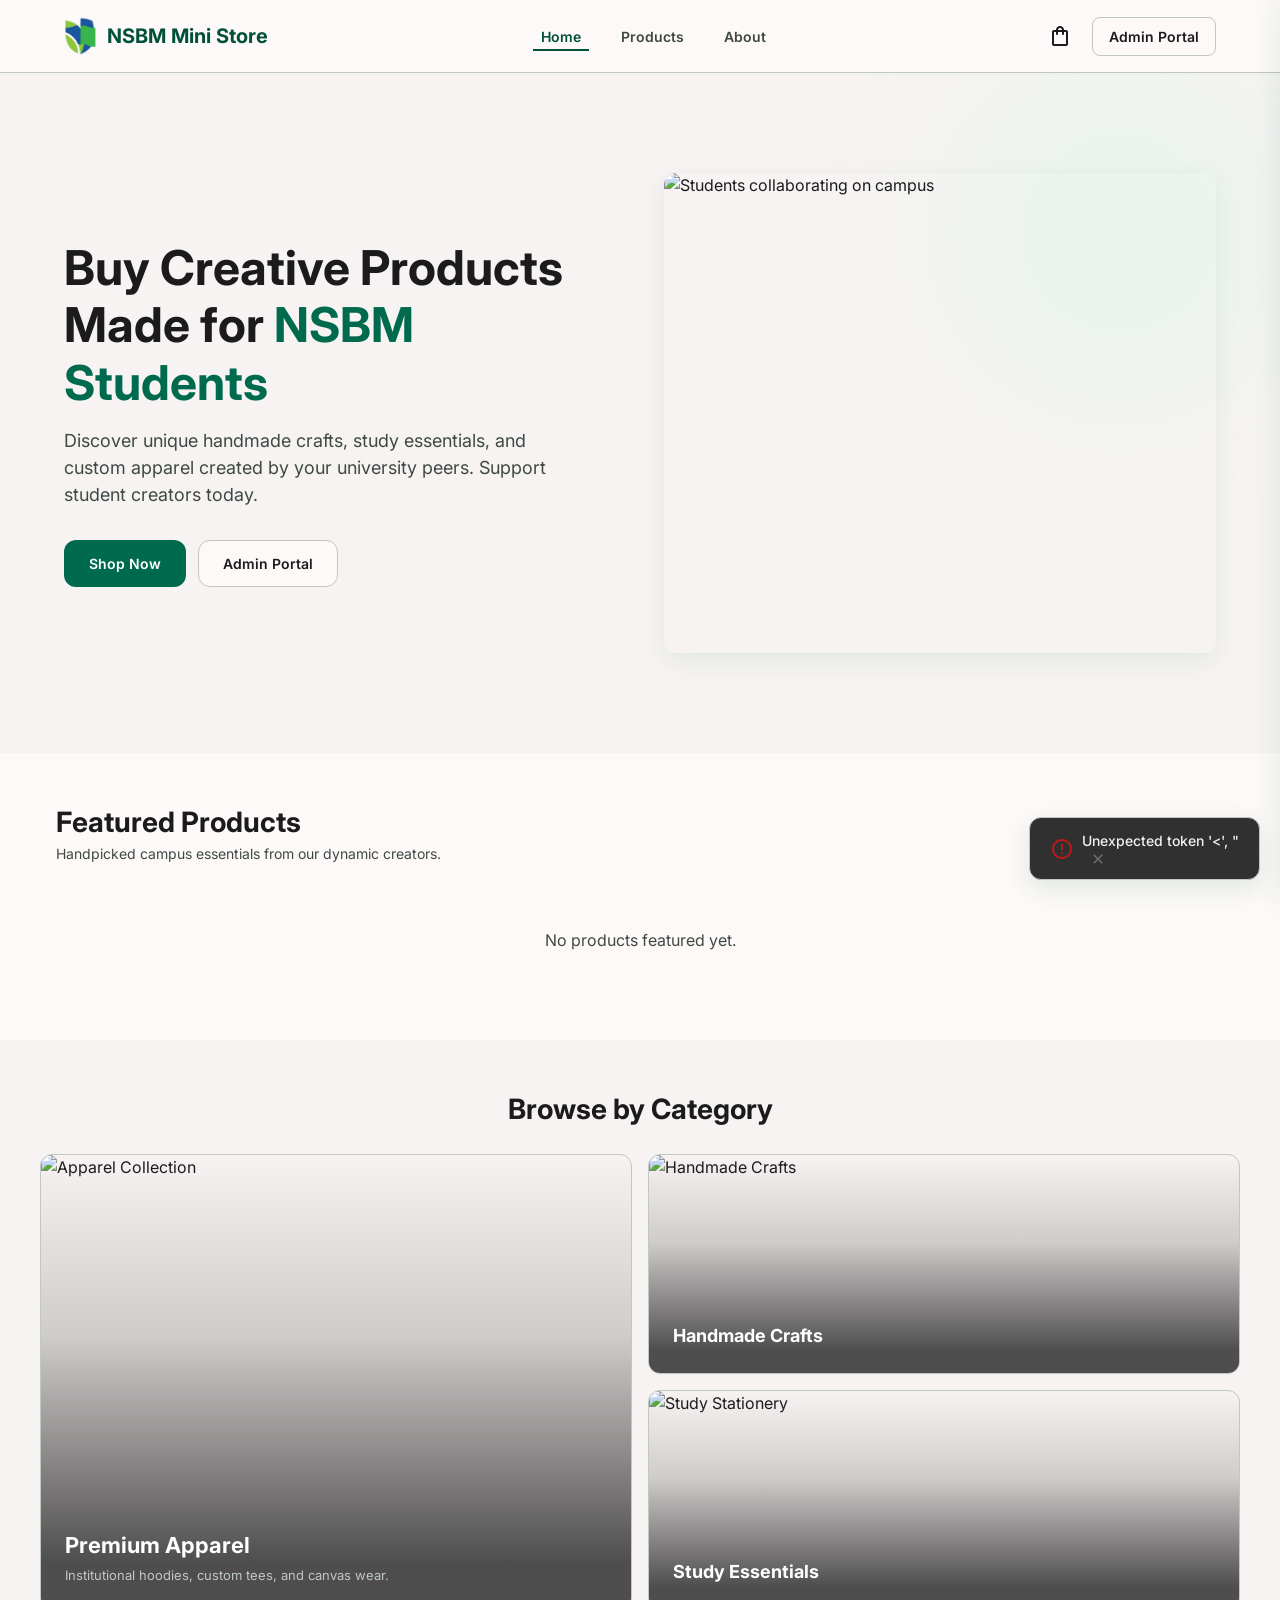
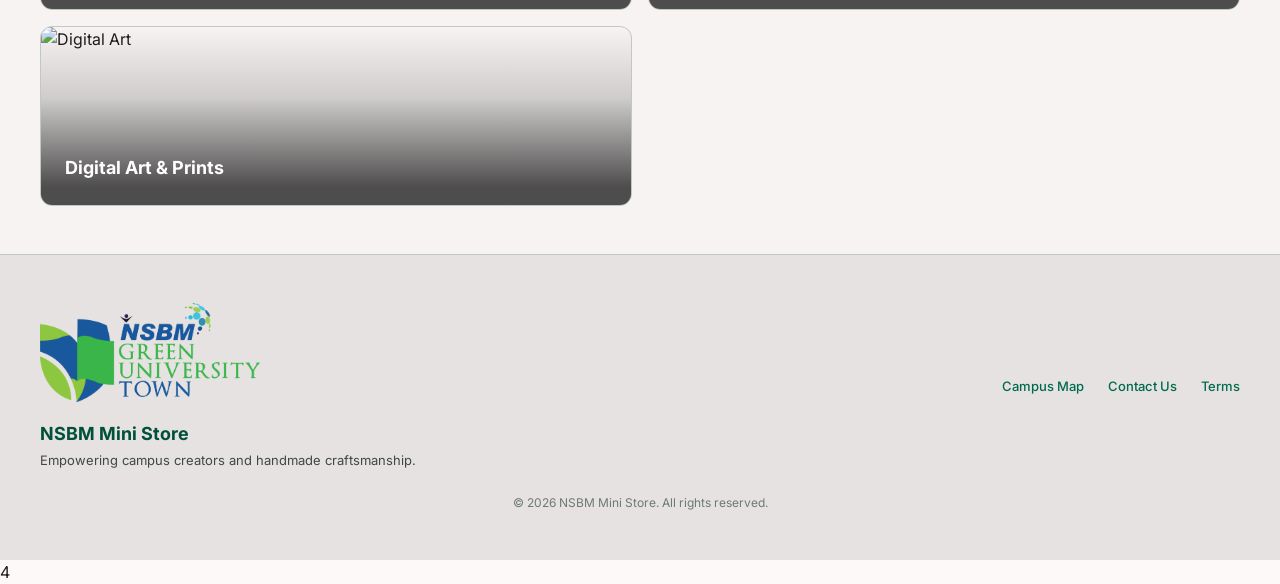
==== commit 345e9670: "feat: enhance branding across all pages with logo updates and university affiliation details - Added" ====
--- a/index.html
+++ b/index.html
@@ -7,6 +7,7 @@
     <meta charset="UTF-8">
     <meta name="viewport" content="width=device-width, initial-scale=1.0">
     <title>NSBM Mini Store - Creative Campus Marketplace</title>
+    <link rel="icon" href="img/logo.png" type="image/png">
 
     <!-- Centralized CSS Styling -->
     <link rel="stylesheet" href="css/design-system.css">
@@ -25,9 +26,8 @@
         <div class="header-wrap">
             <!-- Brand Logo -->
             <a href="index.html" class="brand-logo">
-                <span class="material-symbols-outlined"
-                    style="font-variation-settings: 'FILL' 1; font-size: 28px;">storefront</span>
-                <span>NSBM Mini Store</span>
+                <img src="img/logo.png" alt="" class="brand-logo__img" width="30" height="40">
+                <span class="brand-logo__name">NSBM Mini Store</span>
             </a>
 
             <!-- Navigation Links -->
@@ -160,6 +160,9 @@
         <div class="flex-col-md-row"
             style="max-width: 1200px; margin: 0 auto; justify-content: space-between; align-items: center; gap: 16px;">
             <div style="text-align: left;">
+                <div class="university-brand university-brand--footer">
+                    <img src="img/logo 2.png" alt="NSBM Green University Town" class="university-brand__img">
+                </div>
                 <h3 style="font-size: 18px; font-weight: 700; color: var(--color-primary); margin-bottom: 4px;">NSBM
                     Mini Store</h3>
                 <p style="font-size: 13px; color: var(--color-on-surface-variant);">Empowering campus creators and
--- a/css/components.css
+++ b/css/components.css
@@ -115,7 +115,91 @@
     color: var(--color-primary);
     display: flex;
     align-items: center;
-    gap: var(--spacing-xs);
+    gap: 10px;
+    text-decoration: none;
+    line-height: 1.2;
+    flex-shrink: 0;
+}
+.brand-logo:hover {
+    color: var(--color-primary);
+    opacity: 0.92;
+}
+.brand-logo__img {
+    height: 40px;
+    width: auto;
+    object-fit: contain;
+    display: block;
+    flex-shrink: 0;
+}
+.brand-logo__name {
+    white-space: nowrap;
+}
+.brand-logo--stacked {
+    flex-direction: column;
+    align-items: center;
+    text-align: center;
+    gap: 8px;
+}
+.brand-logo__img--lg {
+    height: 56px;
+}
+.brand-logo__img--sm {
+    height: 32px;
+}
+.brand-logo--sidebar {
+    width: 100%;
+}
+.brand-logo__meta {
+    display: flex;
+    flex-direction: column;
+    gap: 2px;
+    min-width: 0;
+}
+.brand-logo__tagline {
+    font-size: 11px;
+    font-weight: 500;
+    color: var(--color-on-surface-variant);
+}
+.brand-logo--compact {
+    font-size: 16px;
+    gap: 8px;
+}
+.brand-logo--sidebar .brand-logo__name {
+    font-size: 14px;
+}
+
+/* NSBM Green University Town — horizontal logo with wordmark */
+.university-brand {
+    display: inline-block;
+    line-height: 0;
+}
+.university-brand__img {
+    width: 100%;
+    height: auto;
+    object-fit: contain;
+    display: block;
+}
+.university-brand--hero .university-brand__img {
+    max-width: min(100%, 420px);
+}
+.university-brand--footer .university-brand__img {
+    max-width: 220px;
+    margin-bottom: 12px;
+}
+.university-brand--inline .university-brand__img {
+    max-width: 180px;
+}
+.university-brand--login {
+    display: block;
+    width: 100%;
+    text-align: center;
+    padding-top: 12px;
+    margin-top: 4px;
+    border-top: 1px solid var(--color-outline-variant);
+}
+.university-brand--login .university-brand__img {
+    max-width: 260px;
+    margin: 12px auto 0;
 }
 
 .nav-links {
--- a/css/storefront.css
+++ b/css/storefront.css
@@ -249,3 +249,51 @@
     padding: var(--spacing-md);
     box-shadow: var(--shadow-level-1);
 }
+
+/* --- About page university branding --- */
+.about-page-hero {
+    display: flex;
+    flex-direction: column;
+    align-items: center;
+    gap: var(--spacing-md);
+    padding: var(--spacing-md);
+    background-color: var(--color-surface-container-low);
+    border: 1px solid var(--color-outline-variant);
+    border-radius: 20px;
+    box-shadow: var(--shadow-level-1);
+    text-align: center;
+}
+@media (min-width: 768px) {
+    .about-page-hero {
+        flex-direction: row;
+        align-items: center;
+        text-align: left;
+    }
+}
+.about-page-hero__text h1 {
+    font-size: 32px;
+    font-weight: 700;
+    color: var(--color-primary);
+    margin-bottom: 4px;
+}
+@media (min-width: 768px) {
+    .about-page-hero__text h1 {
+        font-size: 36px;
+    }
+}
+.about-page-hero__affiliation {
+    font-size: 13px;
+    color: var(--color-on-surface-variant);
+    margin-top: 8px;
+    line-height: 1.5;
+}
+.about-campus-card {
+    display: flex;
+    flex-direction: column;
+    align-items: center;
+    gap: var(--spacing-sm);
+    padding-bottom: var(--spacing-md);
+    margin-bottom: var(--spacing-md);
+    border-bottom: 1px solid var(--color-outline-variant);
+    text-align: center;
+}
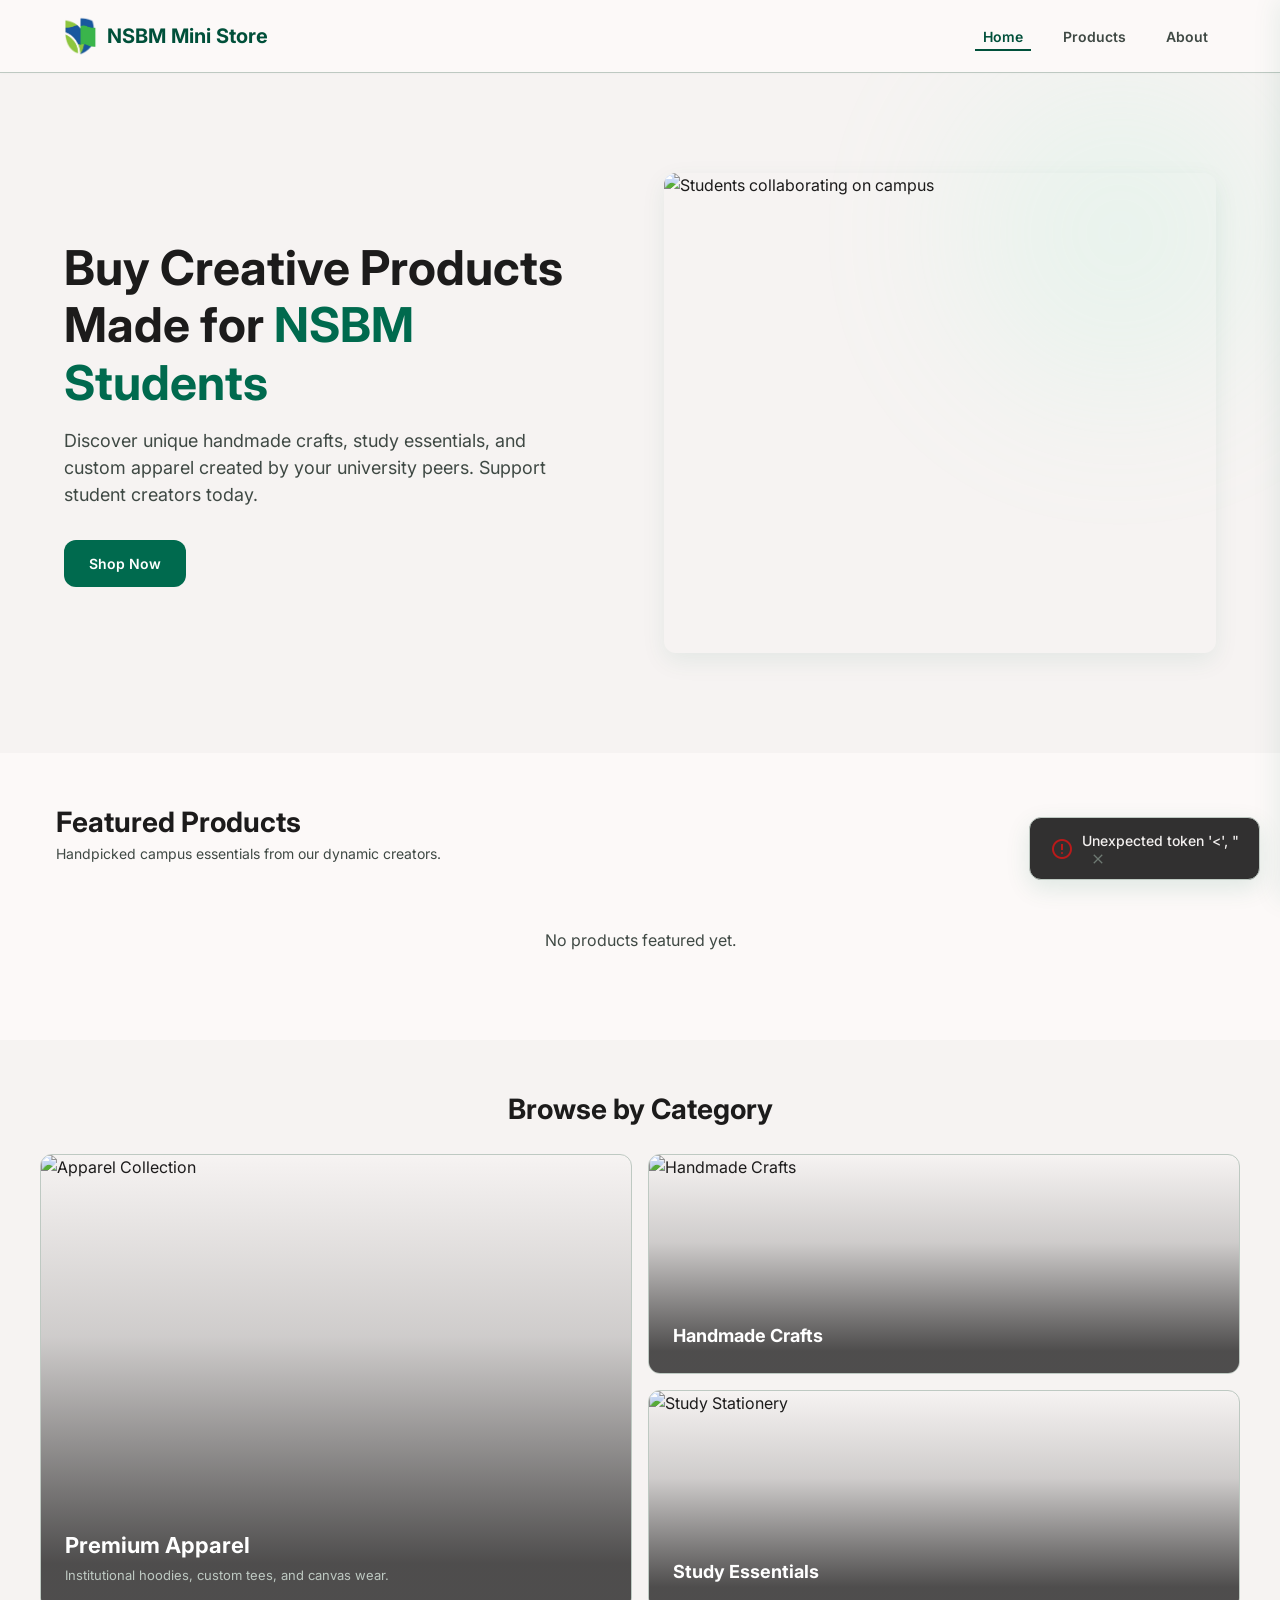
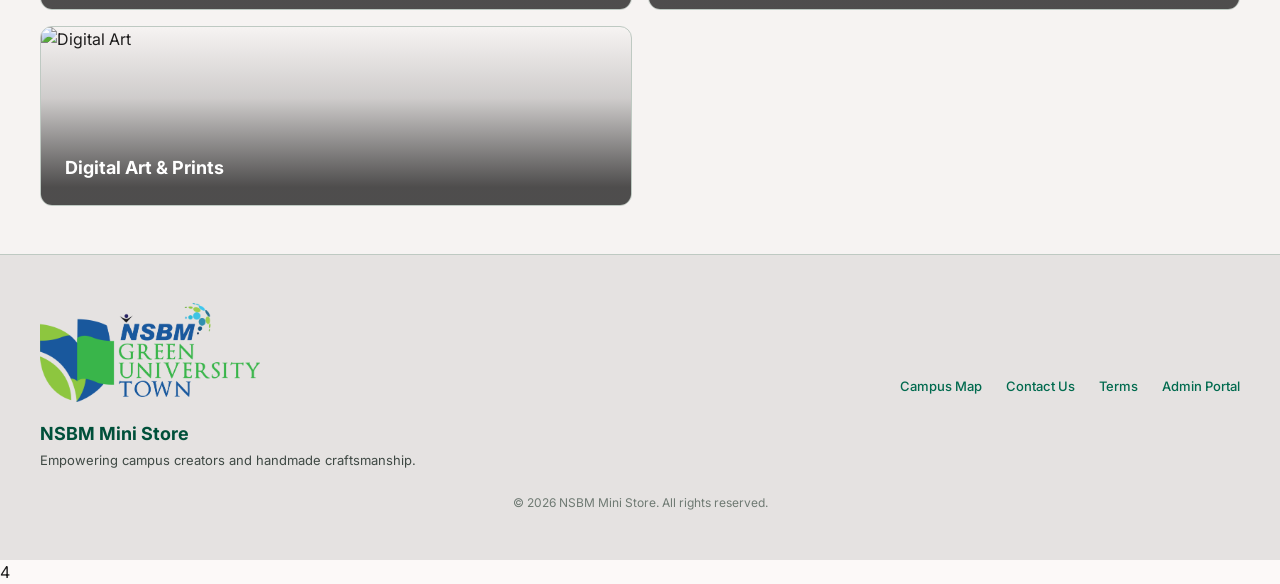
==== commit 4759247e: "changed the header nav" ====
--- a/index.html
+++ b/index.html
@@ -37,11 +37,6 @@
                 <a href="about.html" class="nav-link">About</a>
             </nav>
 
-            <!-- Actions Section -->
-            <div class="flex" style="display: flex; align-items: center; gap: 12px;">
-                <a href="admin/login.html" class="btn btn-secondary"
-                    style="padding: 8px 16px; border-radius: var(--radius-lg);">Admin Portal</a>
-            </div>
         </div>
     </header>
 
@@ -61,8 +56,6 @@
                     </p>
                     <div style="display: flex; gap: 12px; margin-top: 16px;">
                         <a href="products.html" class="btn btn-primary" style="padding: 12px 24px;">Shop Now</a>
-                        <a href="admin/login.html" class="btn btn-secondary" style="padding: 12px 24px;">Admin
-                            Portal</a>
                     </div>
                 </div>
                 <!-- Right Showcase Image -->
@@ -173,6 +166,7 @@
                 <a href="#" class="text-primary-container">Campus Map</a>
                 <a href="#" class="text-primary-container">Contact Us</a>
                 <a href="#" class="text-primary-container">Terms</a>
+                <a href="admin/login.html" class="text-primary-container">Admin Portal</a>
             </div>
         </div>
         <p style="font-size: 12px; color: var(--color-outline); margin-top: 24px;">© 2026 NSBM Mini Store. All rights
--- a/css/storefront.css
+++ b/css/storefront.css
@@ -250,50 +250,186 @@
     box-shadow: var(--shadow-level-1);
 }
 
-/* --- About page university branding --- */
+/* --- About page layout --- */
+.about-main {
+    flex-grow: 1;
+    max-width: 1200px;
+    margin: 0 auto;
+    padding: var(--spacing-lg) var(--spacing-margin-mobile);
+    width: 100%;
+    display: flex;
+    flex-direction: column;
+    gap: var(--spacing-lg);
+}
+@media (min-width: 768px) {
+    .about-main {
+        padding-left: var(--spacing-margin-desktop);
+        padding-right: var(--spacing-margin-desktop);
+    }
+}
+
 .about-page-hero {
-    display: flex;
-    flex-direction: column;
-    align-items: center;
+    display: grid;
+    grid-template-columns: 1fr;
     gap: var(--spacing-md);
     padding: var(--spacing-md);
     background-color: var(--color-surface-container-low);
     border: 1px solid var(--color-outline-variant);
     border-radius: 20px;
     box-shadow: var(--shadow-level-1);
-    text-align: center;
+    text-align: left;
 }
 @media (min-width: 768px) {
     .about-page-hero {
-        flex-direction: row;
+        grid-template-columns: minmax(200px, 280px) 1fr;
         align-items: center;
-        text-align: left;
-    }
+        gap: var(--spacing-lg);
+        padding: var(--spacing-lg);
+    }
+}
+.about-page-hero__brand {
+    justify-self: center;
+}
+@media (min-width: 768px) {
+    .about-page-hero__brand {
+        justify-self: start;
+    }
+}
+.about-page-hero__brand .university-brand__img {
+    max-width: 260px;
+}
+@media (min-width: 768px) {
+    .about-page-hero__brand .university-brand__img {
+        max-width: 100%;
+    }
+}
+.about-page-hero__text {
+    min-width: 0;
 }
 .about-page-hero__text h1 {
-    font-size: 32px;
+    font-size: 28px;
     font-weight: 700;
     color: var(--color-primary);
-    margin-bottom: 4px;
+    margin-bottom: 8px;
+    line-height: 1.2;
 }
 @media (min-width: 768px) {
     .about-page-hero__text h1 {
-        font-size: 36px;
-    }
+        font-size: 34px;
+    }
+}
+.about-page-hero__lead {
+    font-size: 14px;
+    color: var(--color-on-surface-variant);
+    line-height: 1.6;
+    margin-bottom: 0;
 }
 .about-page-hero__affiliation {
     font-size: 13px;
     color: var(--color-on-surface-variant);
-    margin-top: 8px;
+    margin-top: 12px;
+    line-height: 1.6;
+}
+
+.about-details {
+    grid-template-columns: 1fr;
+    align-items: start;
+}
+@media (min-width: 768px) {
+    .about-details {
+        grid-template-columns: 1fr 1fr;
+        gap: var(--spacing-lg);
+    }
+}
+
+.about-column {
+    display: flex;
+    flex-direction: column;
+    gap: 16px;
+    min-width: 0;
+}
+
+.about-card {
+    background-color: var(--color-surface-container-low);
+    border: 1px solid var(--color-outline-variant);
+    border-radius: 20px;
+    padding: var(--spacing-md);
+    box-shadow: var(--shadow-level-1);
+}
+
+.about-card__title {
+    font-size: 20px;
+    font-weight: 700;
+    color: var(--color-primary);
+    margin-bottom: 12px;
+    display: flex;
+    align-items: center;
+    gap: 8px;
+}
+
+.about-card__title--section {
+    border-bottom: 1px solid var(--color-outline-variant);
+    padding-bottom: var(--spacing-xs);
+    margin-bottom: 20px;
+}
+
+.about-card__body {
+    font-size: 14px;
+    color: var(--color-on-surface-variant);
+    line-height: 1.6;
+}
+
+.about-card__body + .about-card__body {
+    margin-top: 12px;
+}
+
+.about-info-row {
+    display: flex;
+    gap: 12px;
+    align-items: flex-start;
+}
+
+.about-info-row + .about-info-row {
+    margin-top: 20px;
+}
+
+.about-info-row--divider {
+    border-top: 1px dashed var(--color-outline-variant);
+    padding-top: 16px;
+    margin-top: 20px;
+}
+
+.about-info-row__icon {
+    flex-shrink: 0;
+    margin-top: 2px;
+}
+
+.about-info-row__icon--primary {
+    color: var(--color-primary-container);
+}
+
+.about-info-row__icon--secondary {
+    color: var(--color-secondary);
+}
+
+.about-info-row__label {
+    font-size: 14px;
+    font-weight: 600;
+    color: var(--color-on-surface);
+    display: block;
+    margin-bottom: 2px;
+}
+
+.about-info-row__value {
+    font-size: 13px;
+    color: var(--color-on-surface-variant);
     line-height: 1.5;
-}
-.about-campus-card {
-    display: flex;
-    flex-direction: column;
-    align-items: center;
-    gap: var(--spacing-sm);
-    padding-bottom: var(--spacing-md);
-    margin-bottom: var(--spacing-md);
-    border-bottom: 1px solid var(--color-outline-variant);
-    text-align: center;
-}
+    display: block;
+}
+
+.about-info-row__note {
+    font-size: 11px;
+    color: var(--color-outline);
+    display: block;
+    margin-top: 2px;
+}
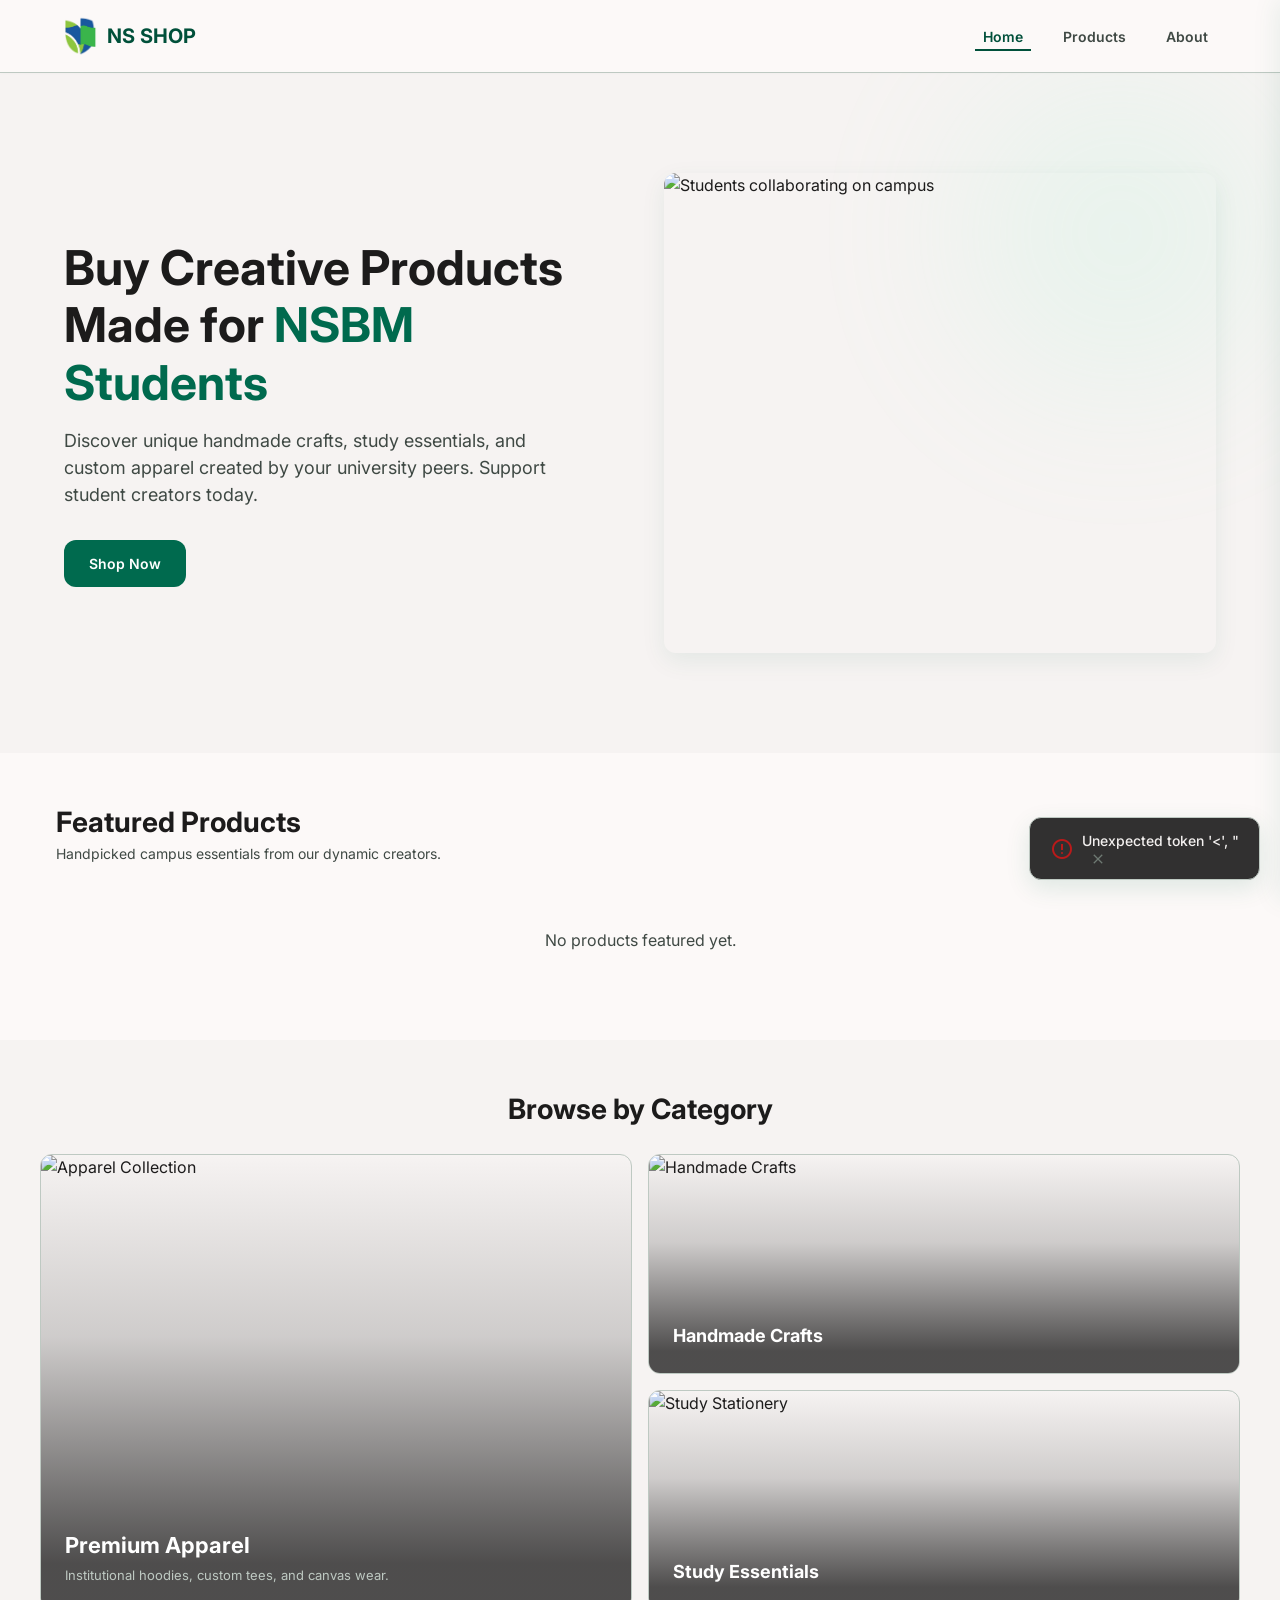
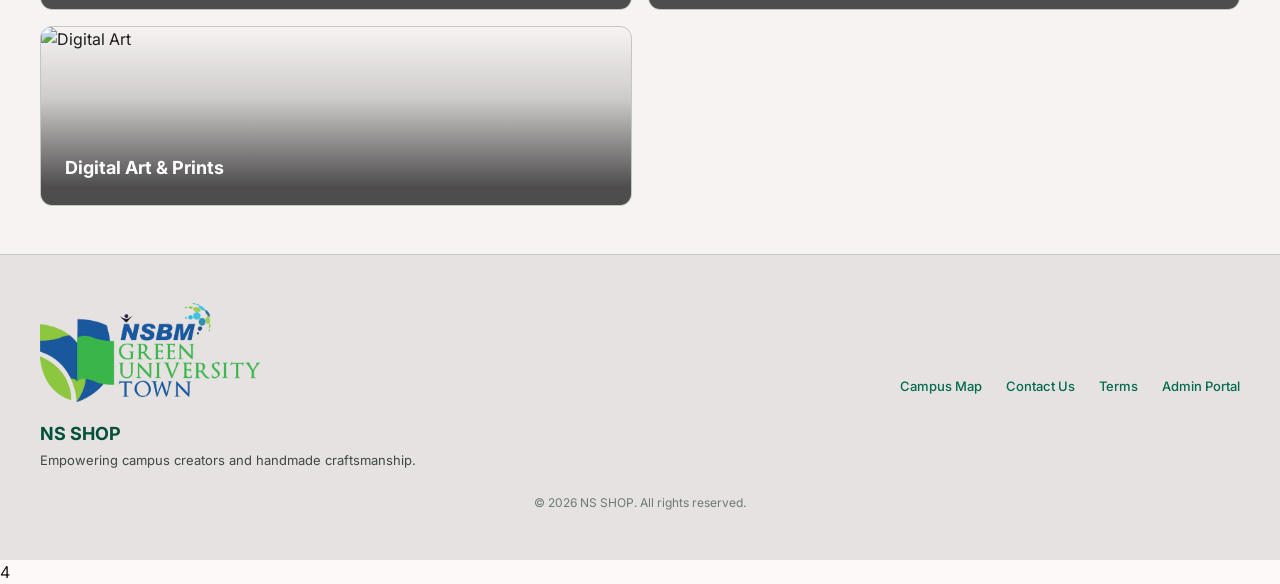
==== commit cba6a9f3: "edited shop name" ====
--- a/index.html
+++ b/index.html
@@ -1,12 +1,12 @@
 <!DOCTYPE html>
-<!-- NSBM Mini Store - Student Homepage -->
+<!-- NS SHOP - Student Homepage -->
 <!-- Saved at /d:/Project/Web/code/index.html -->
 <html lang="en">
 
 <head>
     <meta charset="UTF-8">
     <meta name="viewport" content="width=device-width, initial-scale=1.0">
-    <title>NSBM Mini Store - Creative Campus Marketplace</title>
+    <title>NS SHOP - Creative Campus Marketplace</title>
     <link rel="icon" href="img/logo.png" type="image/png">
 
     <!-- Centralized CSS Styling -->
@@ -27,7 +27,7 @@
             <!-- Brand Logo -->
             <a href="index.html" class="brand-logo">
                 <img src="img/logo.png" alt="" class="brand-logo__img" width="30" height="40">
-                <span class="brand-logo__name">NSBM Mini Store</span>
+                <span class="brand-logo__name">NS SHOP</span>
             </a>
 
             <!-- Navigation Links -->
@@ -156,8 +156,7 @@
                 <div class="university-brand university-brand--footer">
                     <img src="img/logo 2.png" alt="NSBM Green University Town" class="university-brand__img">
                 </div>
-                <h3 style="font-size: 18px; font-weight: 700; color: var(--color-primary); margin-bottom: 4px;">NSBM
-                    Mini Store</h3>
+                <h3 style="font-size: 18px; font-weight: 700; color: var(--color-primary); margin-bottom: 4px;">NS SHOP</h3>
                 <p style="font-size: 13px; color: var(--color-on-surface-variant);">Empowering campus creators and
                     handmade craftsmanship.</p>
             </div>
@@ -169,7 +168,7 @@
                 <a href="admin/login.html" class="text-primary-container">Admin Portal</a>
             </div>
         </div>
-        <p style="font-size: 12px; color: var(--color-outline); margin-top: 24px;">© 2026 NSBM Mini Store. All rights
+        <p style="font-size: 12px; color: var(--color-outline); margin-top: 24px;">© 2026 NS SHOP. All rights
             reserved.</p>
     </footer>
 
--- a/css/design-system.css
+++ b/css/design-system.css
@@ -1,4 +1,4 @@
-/* NSBM Mini Store - Core Design System & Base Resets */
+/* NS SHOP - Core Design System & Base Resets */
 /* Saved at /d:/Project/Web/code/css/design-system.css */
 
 @import url('https://fonts.googleapis.com/css2?family=Inter:wght@400;500;600;700&display=swap');
--- a/css/components.css
+++ b/css/components.css
@@ -1,4 +1,4 @@
-/* NSBM Mini Store - Common Reusable Styled Components */
+/* NS SHOP - Common Reusable Styled Components */
 /* Saved at /d:/Project/Web/code/css/components.css */
 
 /* --- 1. Reusable Action Buttons --- */
--- a/css/storefront.css
+++ b/css/storefront.css
@@ -1,4 +1,4 @@
-/* NSBM Mini Store - Customer Storefront Custom Page Styles */
+/* NS SHOP - Customer Storefront Custom Page Styles */
 /* Saved at /d:/Project/Web/code/css/storefront.css */
 
 /* --- 1. Home Page Hero Section --- */
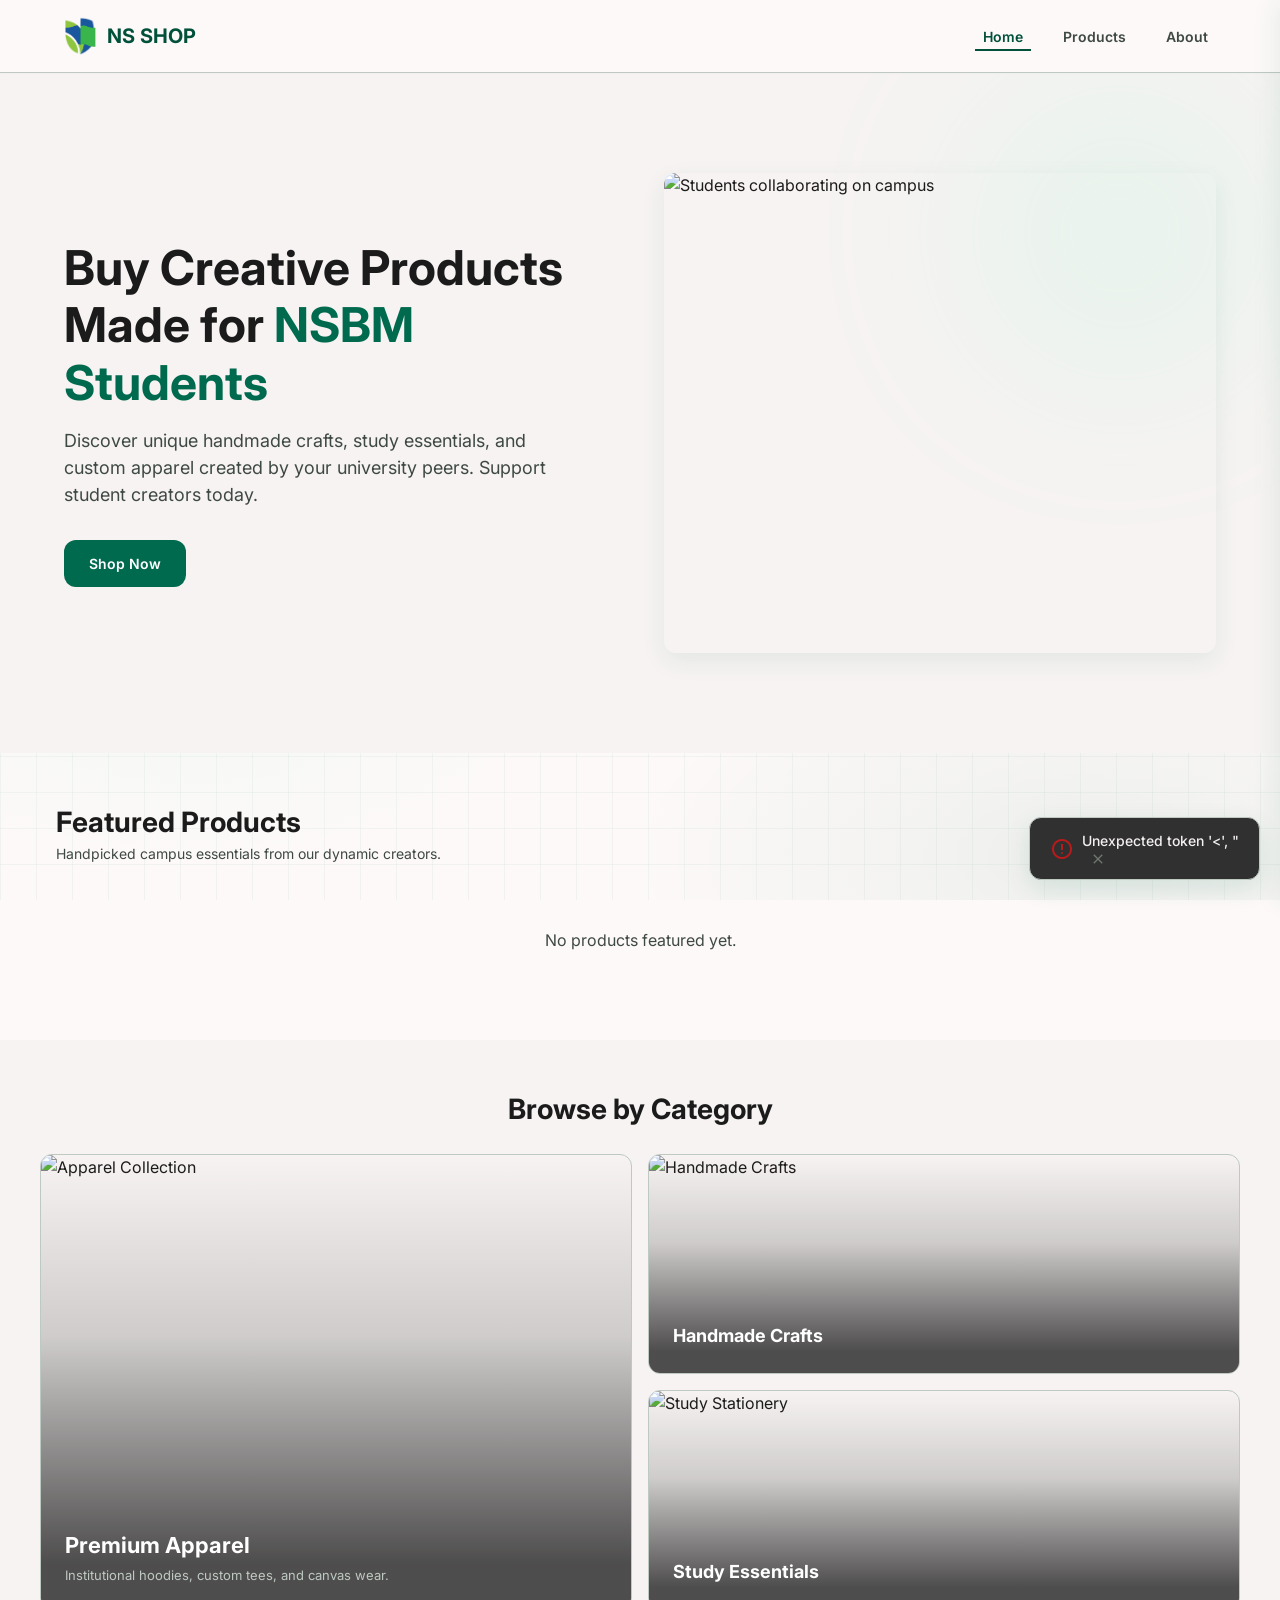
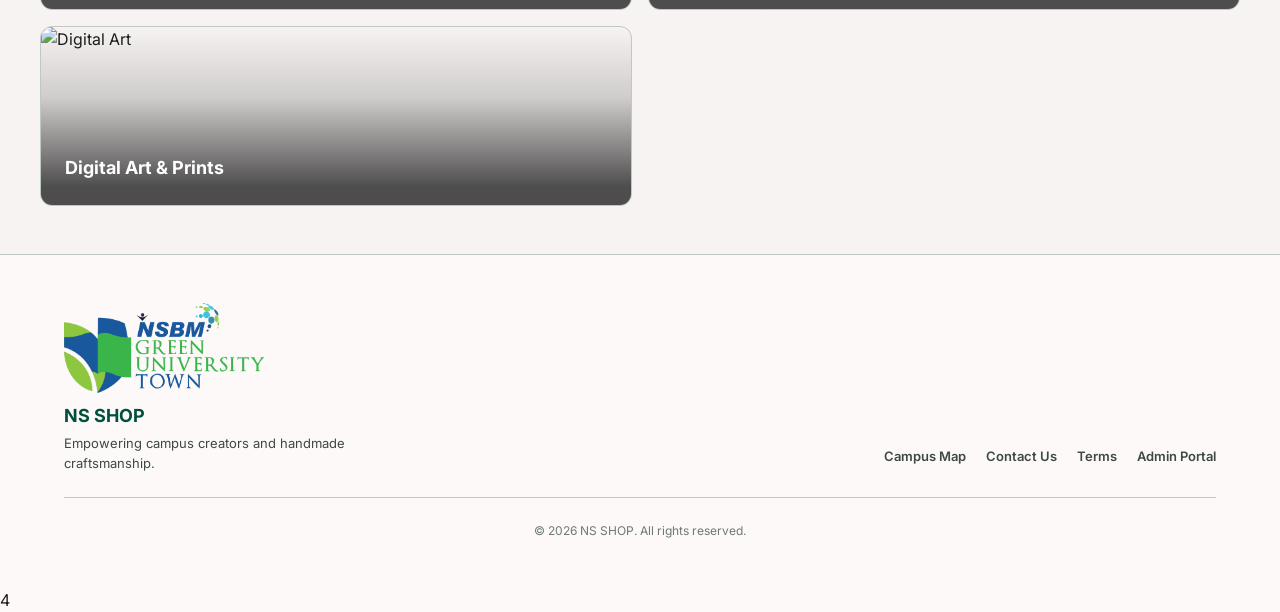
==== commit ce554a23: "MESH" ====
--- a/index.html
+++ b/index.html
@@ -147,29 +147,23 @@
 
     </main>
 
-    <!-- Footer Area -->
-    <footer
-        style="background-color: var(--color-surface-container-highest); border-top: 1px solid var(--color-outline-variant); padding: var(--spacing-lg) var(--spacing-margin-mobile); text-align: center;">
-        <div class="flex-col-md-row"
-            style="max-width: 1200px; margin: 0 auto; justify-content: space-between; align-items: center; gap: 16px;">
-            <div style="text-align: left;">
+    <footer class="site-footer">
+        <div class="site-footer__inner">
+            <div class="site-footer__brand">
                 <div class="university-brand university-brand--footer">
                     <img src="img/logo 2.png" alt="NSBM Green University Town" class="university-brand__img">
                 </div>
-                <h3 style="font-size: 18px; font-weight: 700; color: var(--color-primary); margin-bottom: 4px;">NS SHOP</h3>
-                <p style="font-size: 13px; color: var(--color-on-surface-variant);">Empowering campus creators and
-                    handmade craftsmanship.</p>
+                <h3 class="site-footer__title">NS SHOP</h3>
+                <p class="site-footer__tagline">Empowering campus creators and handmade craftsmanship.</p>
             </div>
-            <div
-                style="display: flex; gap: var(--spacing-md); font-size: 13px; font-weight: 500; color: var(--color-on-surface-variant);">
-                <a href="#" class="text-primary-container">Campus Map</a>
-                <a href="#" class="text-primary-container">Contact Us</a>
-                <a href="#" class="text-primary-container">Terms</a>
-                <a href="admin/login.html" class="text-primary-container">Admin Portal</a>
-            </div>
+            <nav class="site-footer__nav" aria-label="Footer navigation">
+                <a href="#">Campus Map</a>
+                <a href="#">Contact Us</a>
+                <a href="#">Terms</a>
+                <a href="admin/login.html">Admin Portal</a>
+            </nav>
         </div>
-        <p style="font-size: 12px; color: var(--color-outline); margin-top: 24px;">© 2026 NS SHOP. All rights
-            reserved.</p>
+        <p class="site-footer__copy">© 2026 NS SHOP. All rights reserved.</p>
     </footer>
 
     <!-- Asynchronous JS Modules -->4
--- a/css/design-system.css
+++ b/css/design-system.css
@@ -96,6 +96,32 @@
     min-height: 100vh;
     display: flex;
     flex-direction: column;
+    position: relative;
+    isolation: isolate;
+}
+
+/* Subtle mesh gradient + grid — fixed while scrolling */
+body::before {
+    content: "";
+    position: fixed;
+    inset: 0;
+    z-index: -1;
+    pointer-events: none;
+    background-color: var(--color-background);
+    background-image:
+        radial-gradient(ellipse 90% 55% at 0% 0%, rgba(0, 106, 78, 0.08) 0%, transparent 58%),
+        radial-gradient(ellipse 70% 50% at 100% 8%, rgba(145, 247, 142, 0.1) 0%, transparent 52%),
+        radial-gradient(ellipse 65% 45% at 85% 95%, rgba(0, 80, 58, 0.06) 0%, transparent 55%),
+        radial-gradient(ellipse 55% 40% at 15% 75%, rgba(158, 244, 208, 0.09) 0%, transparent 50%),
+        linear-gradient(rgba(0, 106, 78, 0.045) 1px, transparent 1px),
+        linear-gradient(90deg, rgba(0, 106, 78, 0.045) 1px, transparent 1px);
+    background-size:
+        100% 100%,
+        100% 100%,
+        100% 100%,
+        100% 100%,
+        36px 36px,
+        36px 36px;
 }
 
 img {
--- a/css/components.css
+++ b/css/components.css
@@ -512,7 +512,102 @@
     transform: translateY(0);
 }
 
-/* --- 9. Responsive Flex Utilities --- */
+/* --- 9. Site Footer --- */
+.site-footer {
+    margin-top: auto;
+    border-top: 1px solid var(--color-outline-variant);
+    background: rgba(252, 249, 248, 0.88);
+    backdrop-filter: blur(10px);
+    -webkit-backdrop-filter: blur(10px);
+    padding: var(--spacing-lg) var(--spacing-margin-mobile);
+}
+@media (min-width: 768px) {
+    .site-footer {
+        padding-left: var(--spacing-margin-desktop);
+        padding-right: var(--spacing-margin-desktop);
+    }
+}
+
+.site-footer__inner {
+    max-width: 1200px;
+    margin: 0 auto;
+    display: flex;
+    flex-direction: column;
+    gap: var(--spacing-md);
+    align-items: flex-start;
+}
+@media (min-width: 768px) {
+    .site-footer__inner {
+        flex-direction: row;
+        justify-content: space-between;
+        align-items: flex-end;
+        gap: var(--spacing-lg);
+    }
+}
+
+.site-footer__brand {
+    display: flex;
+    flex-direction: column;
+    gap: 8px;
+    max-width: 320px;
+}
+
+.site-footer__title {
+    font-size: 18px;
+    font-weight: 700;
+    color: var(--color-primary);
+    line-height: 1.2;
+}
+
+.site-footer__tagline {
+    font-size: 13px;
+    color: var(--color-on-surface-variant);
+    line-height: 1.5;
+}
+
+.site-footer__nav {
+    display: flex;
+    flex-wrap: wrap;
+    gap: 8px 20px;
+    align-items: center;
+}
+@media (min-width: 768px) {
+    .site-footer__nav {
+        justify-content: flex-end;
+        max-width: 420px;
+    }
+}
+
+.site-footer__nav a {
+    font-size: 13px;
+    font-weight: 600;
+    color: var(--color-on-surface-variant);
+    padding: 6px 0;
+    border-bottom: 1px solid transparent;
+    transition: color var(--transition-fast), border-color var(--transition-fast);
+}
+.site-footer__nav a:hover {
+    color: var(--color-primary);
+    border-bottom-color: var(--color-primary-container);
+}
+
+.site-footer__copy {
+    max-width: 1200px;
+    margin: var(--spacing-md) auto 0;
+    padding-top: var(--spacing-md);
+    border-top: 1px solid var(--color-outline-variant);
+    font-size: 12px;
+    color: var(--color-outline);
+    text-align: center;
+    line-height: 1.5;
+}
+
+.site-footer .university-brand--footer .university-brand__img {
+    max-width: 200px;
+    margin-bottom: 4px;
+}
+
+/* --- 10. Responsive Flex Utilities --- */
 .flex-col-md-row {
     display: flex;
     flex-direction: column;
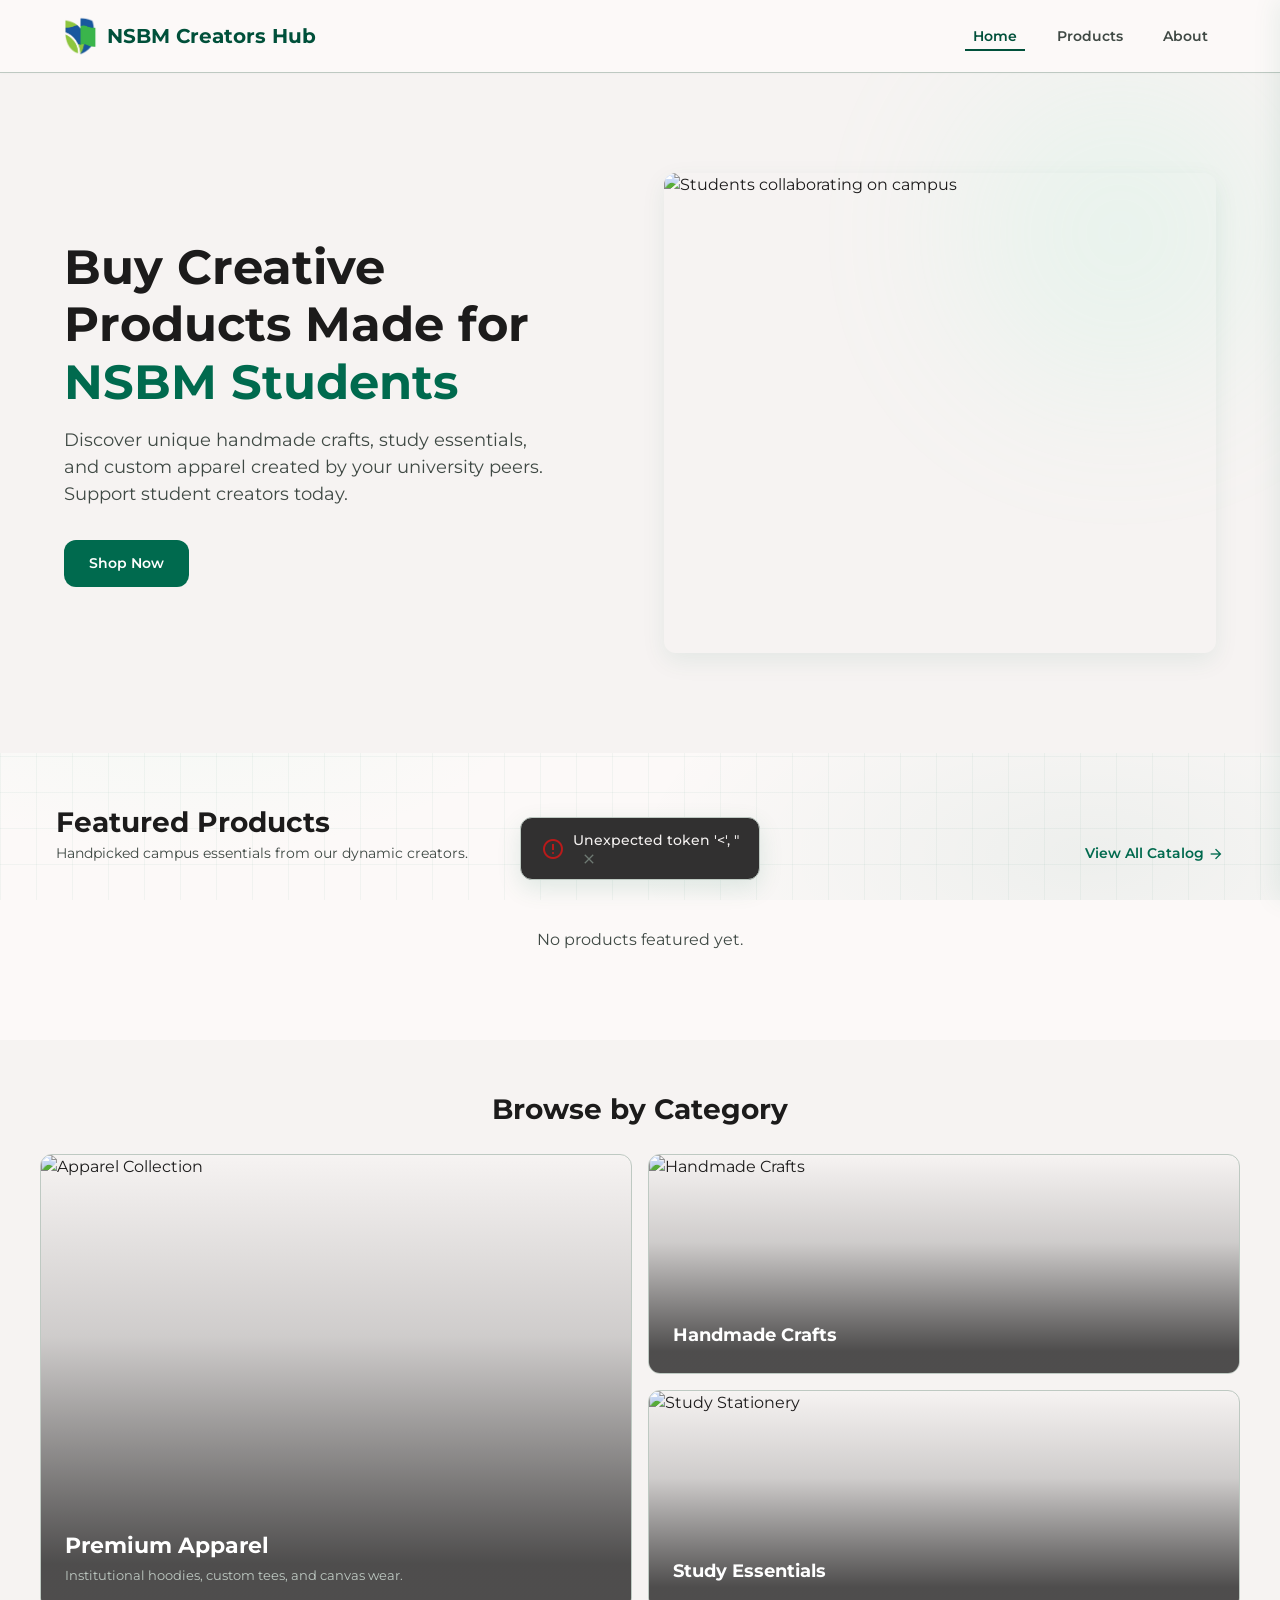
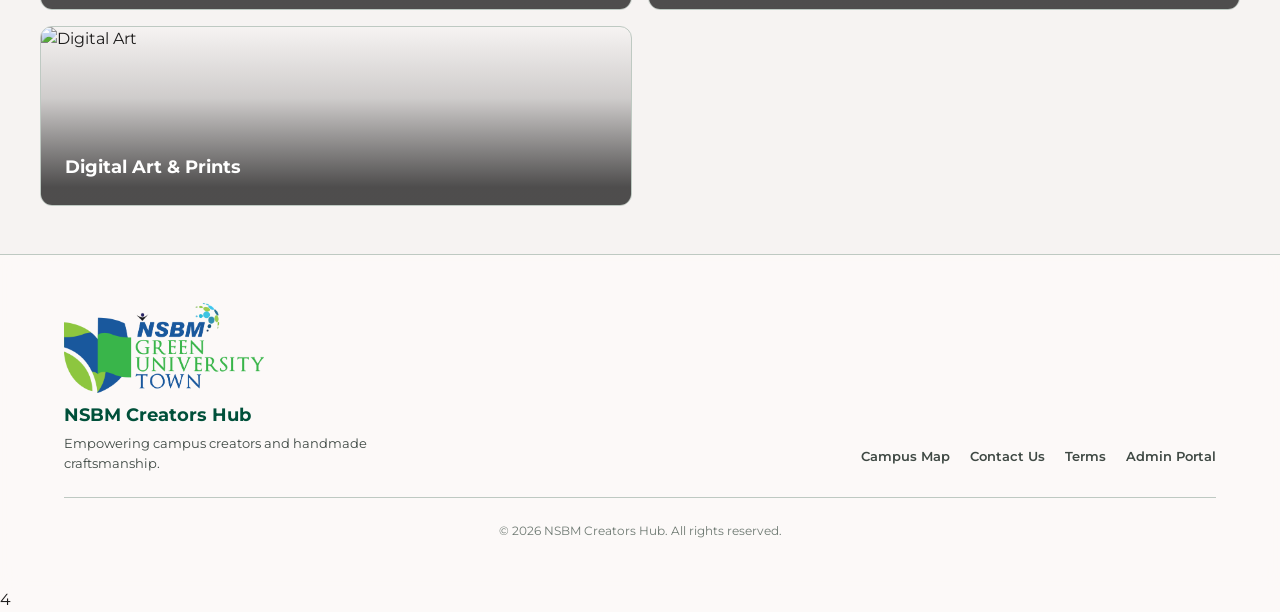
==== commit 9e8fd998: "feat: implement full-stack purchase request management system including admin dashboard, authenticat" ====
--- a/index.html
+++ b/index.html
@@ -1,12 +1,12 @@
 <!DOCTYPE html>
-<!-- NS SHOP - Student Homepage -->
+<!-- NSBM Creators Hub - Student Homepage -->
 <!-- Saved at /d:/Project/Web/code/index.html -->
 <html lang="en">
 
 <head>
     <meta charset="UTF-8">
     <meta name="viewport" content="width=device-width, initial-scale=1.0">
-    <title>NS SHOP - Creative Campus Marketplace</title>
+    <title>NSBM Creators Hub - Creative Campus Marketplace</title>
     <link rel="icon" href="img/logo.png" type="image/png">
 
     <!-- Centralized CSS Styling -->
@@ -27,7 +27,7 @@
             <!-- Brand Logo -->
             <a href="index.html" class="brand-logo">
                 <img src="img/logo.png" alt="" class="brand-logo__img" width="30" height="40">
-                <span class="brand-logo__name">NS SHOP</span>
+                <span class="brand-logo__name">NSBM Creators Hub</span>
             </a>
 
             <!-- Navigation Links -->
@@ -153,7 +153,7 @@
                 <div class="university-brand university-brand--footer">
                     <img src="img/logo 2.png" alt="NSBM Green University Town" class="university-brand__img">
                 </div>
-                <h3 class="site-footer__title">NS SHOP</h3>
+                <h3 class="site-footer__title">NSBM Creators Hub</h3>
                 <p class="site-footer__tagline">Empowering campus creators and handmade craftsmanship.</p>
             </div>
             <nav class="site-footer__nav" aria-label="Footer navigation">
@@ -163,7 +163,7 @@
                 <a href="admin/login.html">Admin Portal</a>
             </nav>
         </div>
-        <p class="site-footer__copy">© 2026 NS SHOP. All rights reserved.</p>
+        <p class="site-footer__copy">© 2026 NSBM Creators Hub. All rights reserved.</p>
     </footer>
 
     <!-- Asynchronous JS Modules -->4
--- a/css/design-system.css
+++ b/css/design-system.css
@@ -1,7 +1,7 @@
-/* NS SHOP - Core Design System & Base Resets */
+/* NSBM Creators Hub - Core Design System & Base Resets */
 /* Saved at /d:/Project/Web/code/css/design-system.css */
 
-@import url('https://fonts.googleapis.com/css2?family=Inter:wght@400;500;600;700&display=swap');
+@import url('https://fonts.googleapis.com/css2?family=Montserrat:wght@400;500;600;700&display=swap');
 
 :root {
     /* --- Harmonic Colors (Institutional Green Theme) --- */
@@ -87,7 +87,7 @@
 }
 
 body {
-    font-family: 'Inter', -apple-system, BlinkMacSystemFont, "Segoe UI", Roboto, Helvetica, Arial, sans-serif;
+    font-family: 'Montserrat', -apple-system, BlinkMacSystemFont, "Segoe UI", Roboto, Helvetica, Arial, sans-serif;
     background-color: var(--color-background);
     color: var(--color-on-background);
     line-height: 1.5;
--- a/css/components.css
+++ b/css/components.css
@@ -1,4 +1,4 @@
-/* NS SHOP - Common Reusable Styled Components */
+/* NSBM Creators Hub - Common Reusable Styled Components */
 /* Saved at /d:/Project/Web/code/css/components.css */
 
 /* --- 1. Reusable Action Buttons --- */
--- a/css/storefront.css
+++ b/css/storefront.css
@@ -1,4 +1,4 @@
-/* NS SHOP - Customer Storefront Custom Page Styles */
+/* NSBM Creators Hub - Customer Storefront Custom Page Styles */
 /* Saved at /d:/Project/Web/code/css/storefront.css */
 
 /* --- 1. Home Page Hero Section --- */
@@ -250,6 +250,196 @@
     box-shadow: var(--shadow-level-1);
 }
 
+/* --- Checkout: NSBM student ID verification --- */
+.student-verify-block {
+    display: flex;
+    flex-direction: column;
+    gap: 8px;
+}
+
+.student-verify-row {
+    display: flex;
+    flex-direction: column;
+    gap: 8px;
+}
+@media (min-width: 520px) {
+    .student-verify-row {
+        flex-direction: row;
+        align-items: stretch;
+    }
+    .student-verify-row .input-field {
+        flex: 1;
+    }
+}
+
+.student-verify-btn {
+    display: inline-flex;
+    align-items: center;
+    justify-content: center;
+    gap: 6px;
+    padding: 10px 16px;
+    white-space: nowrap;
+    border-radius: var(--radius-lg);
+}
+@media (min-width: 520px) {
+    .student-verify-btn {
+        flex-shrink: 0;
+    }
+}
+
+.student-verify-hint {
+    font-size: 12px;
+    color: var(--color-on-surface-variant);
+    line-height: 1.4;
+}
+
+.student-verify-hint--hidden {
+    visibility: hidden;
+    height: 0;
+    margin: 0;
+    overflow: hidden;
+}
+
+.student-verify-loading {
+    display: flex;
+    align-items: center;
+    gap: 10px;
+    padding: 10px 12px;
+    border-radius: var(--radius-lg);
+    background-color: var(--color-surface-container);
+    border: 1px solid var(--color-outline-variant);
+    color: var(--color-on-surface-variant);
+    font-size: 13px;
+    font-weight: 500;
+    animation: student-verify-loading-in 280ms ease;
+}
+
+.student-verify-loading__text {
+    line-height: 1.4;
+}
+
+.student-verify-row--loading .input-field {
+    border-color: var(--color-primary-container);
+    box-shadow: 0 0 0 1px rgba(0, 106, 78, 0.15);
+}
+
+.student-verify-btn__leading {
+    position: relative;
+    display: inline-flex;
+    align-items: center;
+    justify-content: center;
+    width: 18px;
+    height: 18px;
+    flex-shrink: 0;
+}
+
+.student-verify-btn__icon {
+    font-size: 18px;
+    line-height: 1;
+    transition: opacity 200ms ease;
+}
+
+.student-verify-btn--loading .student-verify-btn__icon {
+    opacity: 0;
+}
+
+.student-verify-btn--loading .nsbm-spinner--btn {
+    display: block;
+    position: absolute;
+    inset: 0;
+    margin: auto;
+}
+
+.nsbm-spinner {
+    display: inline-block;
+    width: 18px;
+    height: 18px;
+    border: 2px solid var(--color-outline-variant);
+    border-top-color: var(--color-primary-container);
+    border-radius: 50%;
+    animation: nsbm-spin 0.75s linear infinite;
+    flex-shrink: 0;
+}
+
+.nsbm-spinner--btn {
+    width: 16px;
+    height: 16px;
+    border-width: 2px;
+}
+
+@keyframes nsbm-spin {
+    to {
+        transform: rotate(360deg);
+    }
+}
+
+@keyframes student-verify-loading-in {
+    from {
+        opacity: 0;
+        transform: translateY(-4px);
+    }
+    to {
+        opacity: 1;
+        transform: translateY(0);
+    }
+}
+
+.checkout-form-card .input-field:disabled {
+    opacity: 0.65;
+    cursor: not-allowed;
+    background-color: var(--color-surface-container-high);
+}
+
+.student-verify-result {
+    border-radius: var(--radius-lg);
+    padding: 12px 14px;
+    font-size: 13px;
+    line-height: 1.5;
+    border: 1px solid var(--color-outline-variant);
+}
+
+.student-verify-result--success {
+    background-color: rgba(145, 247, 142, 0.2);
+    border-color: var(--color-secondary-container);
+    color: var(--color-on-surface);
+}
+
+.student-verify-result--error {
+    background-color: var(--color-error-container);
+    border-color: var(--color-error);
+    color: var(--color-on-error-container);
+}
+
+.student-verify-result__title {
+    font-weight: 700;
+    color: var(--color-primary);
+    margin-bottom: 6px;
+    display: flex;
+    align-items: center;
+    gap: 6px;
+}
+
+.student-verify-result__meta {
+    display: grid;
+    gap: 4px;
+    margin-top: 8px;
+}
+
+.student-verify-result__meta dt {
+    font-size: 11px;
+    font-weight: 600;
+    text-transform: uppercase;
+    letter-spacing: 0.03em;
+    color: var(--color-on-surface-variant);
+}
+
+.student-verify-result__meta dd {
+    font-size: 13px;
+    font-weight: 600;
+    color: var(--color-on-surface);
+    margin: 0 0 4px;
+}
+
 /* --- About page layout --- */
 .about-main {
     flex-grow: 1;
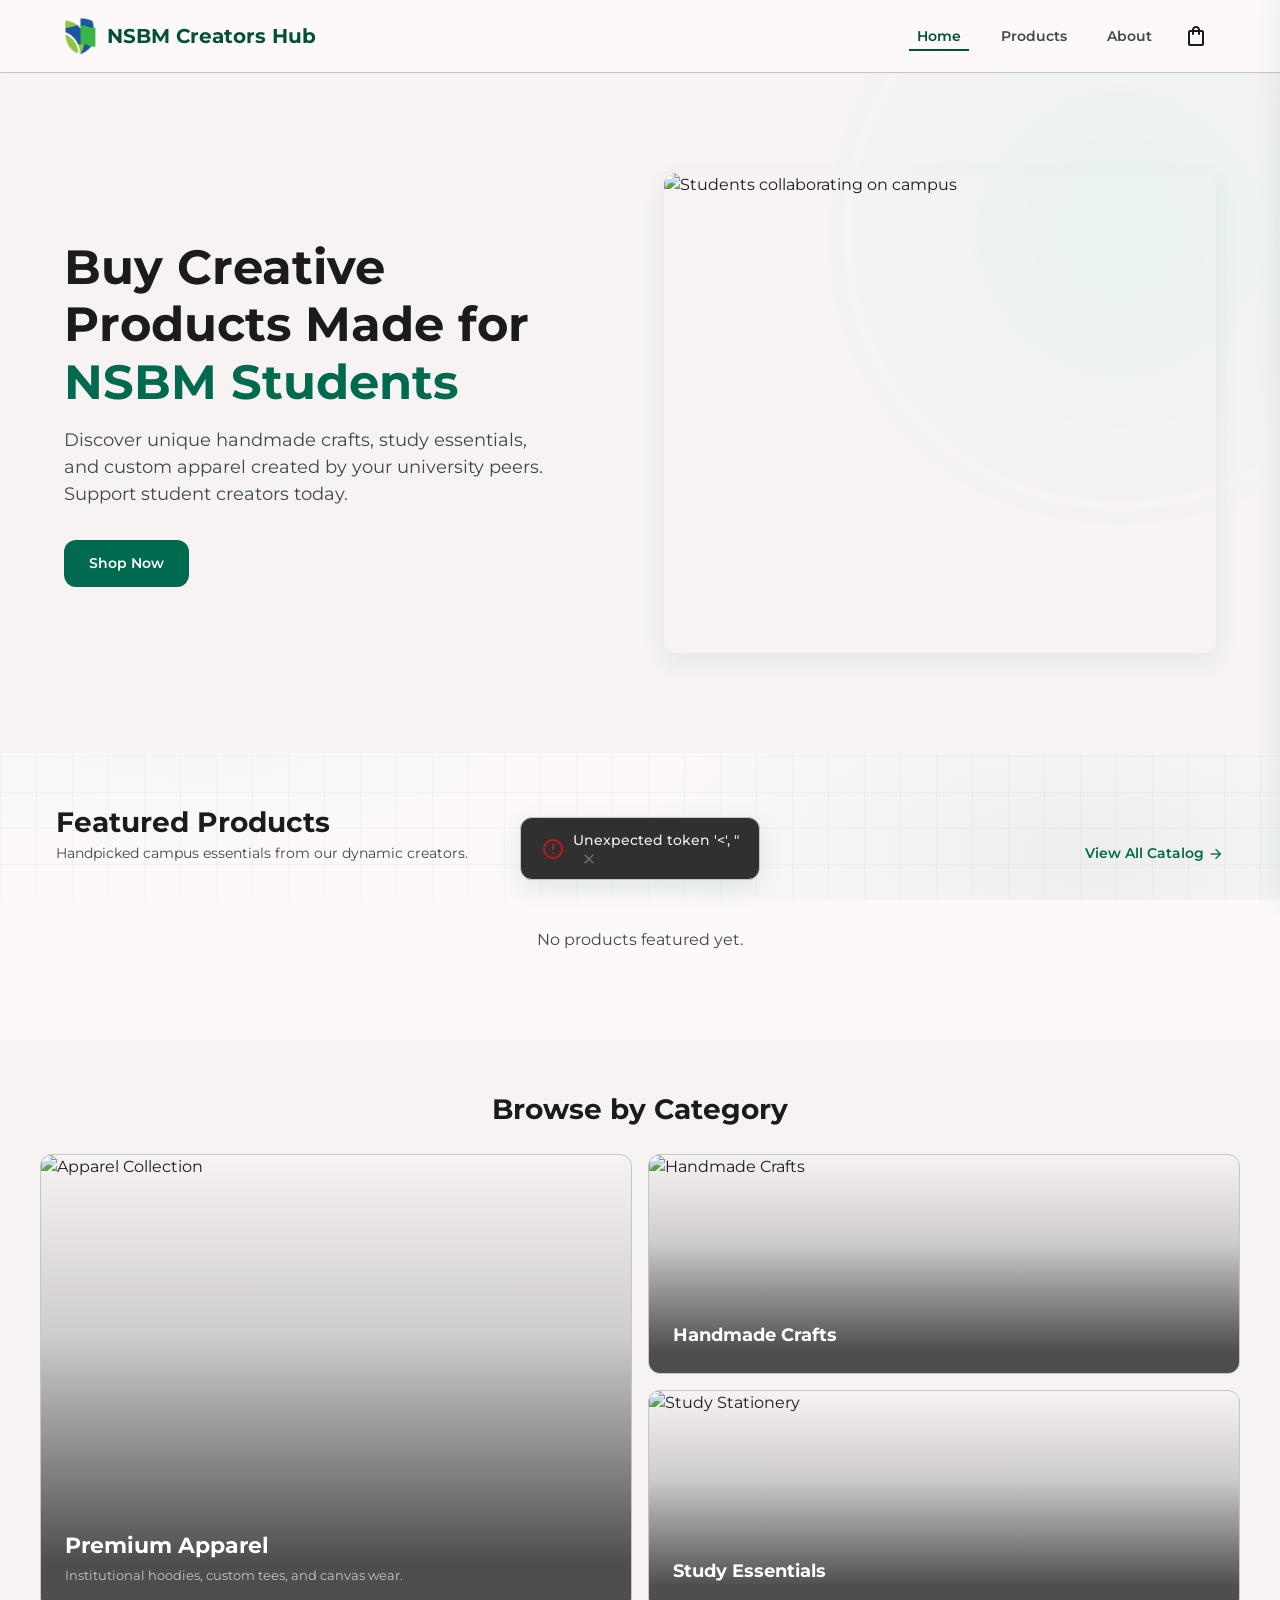
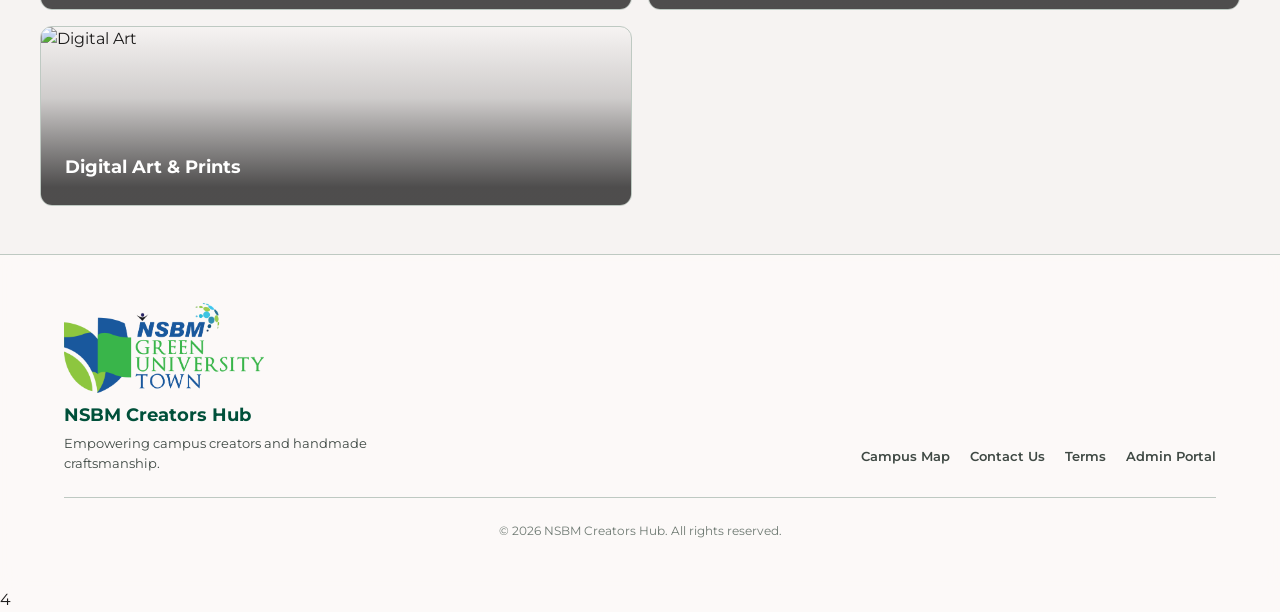
==== commit 36054713: "feat: implement global shopping cart system and dynamic drawer UI with persistence" ====
--- a/index.html
+++ b/index.html
@@ -31,11 +31,13 @@
             </a>
 
             <!-- Navigation Links -->
-            <nav class="nav-links">
-                <a href="index.html" class="nav-link active">Home</a>
-                <a href="products.html" class="nav-link">Products</a>
-                <a href="about.html" class="nav-link">About</a>
-            </nav>
+            <div class="flex" style="display: flex; align-items: center; gap: 16px;">
+                <nav class="nav-links">
+                    <a href="index.html" class="nav-link active">Home</a>
+                    <a href="products.html" class="nav-link">Products</a>
+                    <a href="about.html" class="nav-link">About</a>
+                </nav>
+            </div>
 
         </div>
     </header>
--- a/css/storefront.css
+++ b/css/storefront.css
@@ -301,7 +301,7 @@
 }
 
 .student-verify-loading {
-    display: flex;
+    display: none;
     align-items: center;
     gap: 10px;
     padding: 10px 12px;
@@ -311,6 +311,10 @@
     color: var(--color-on-surface-variant);
     font-size: 13px;
     font-weight: 500;
+}
+
+.student-verify-loading.is-active {
+    display: flex;
     animation: student-verify-loading-in 280ms ease;
 }
 
@@ -341,13 +345,6 @@
 
 .student-verify-btn--loading .student-verify-btn__icon {
     opacity: 0;
-}
-
-.student-verify-btn--loading .nsbm-spinner--btn {
-    display: block;
-    position: absolute;
-    inset: 0;
-    margin: auto;
 }
 
 .nsbm-spinner {
@@ -362,9 +359,17 @@
 }
 
 .nsbm-spinner--btn {
+    display: none;
     width: 16px;
     height: 16px;
     border-width: 2px;
+    position: absolute;
+    inset: 0;
+    margin: auto;
+}
+
+.student-verify-btn--loading .nsbm-spinner--btn {
+    display: block;
 }
 
 @keyframes nsbm-spin {
